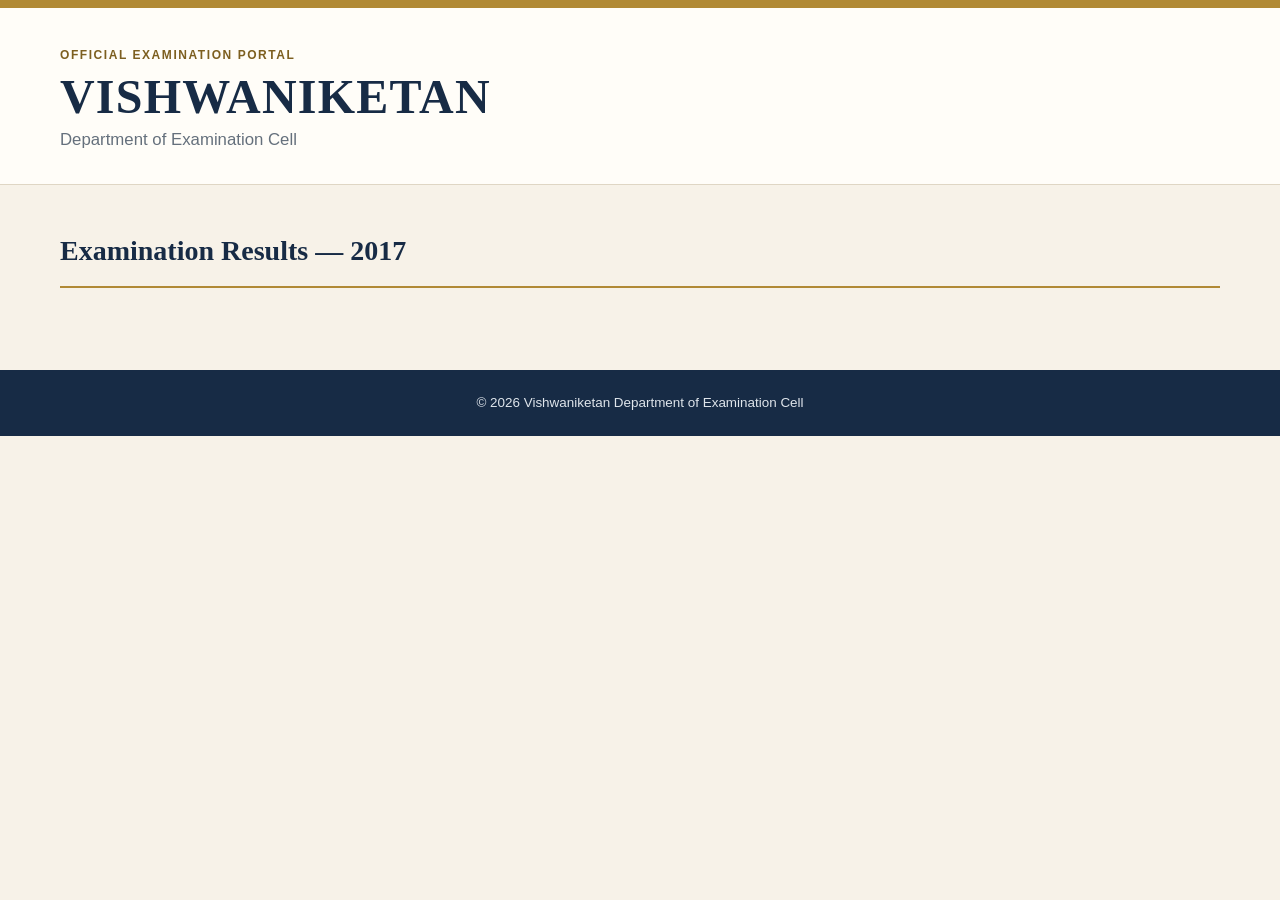
==== results/2017.html @ d94f9b36 "Add 2017 results archive page" ====
<!DOCTYPE html>
<html lang="en">
<head>
    <meta charset="UTF-8">
    <meta name="viewport" content="width=device-width, initial-scale=1.0">
    <title>2017 Examination Results | Vishwaniketan</title>
    <link rel="stylesheet" href="../style.css">
</head>
<body>
    <header class="site-header"><div class="container"><p class="college-label">Official Examination Portal</p><h1>VISHWANIKETAN</h1><p class="site-subtitle">Department of Examination Cell</p></div></header>
    <main class="container year-page"><section class="results-section"><div class="section-heading"><h2>Examination Results — 2017</h2></div><!-- 2017 REAL RESULTS WILL BE ADDED HERE --><ul class="result-list"></ul></section></main>
    <footer class="site-footer"><div class="container"><p>&copy; 2026 Vishwaniketan Department of Examination Cell</p></div></footer>
</body>
</html>
---- style.css ----
:root {
    --page: #f7f2e8;
    --surface: #fffdf8;
    --navy: #172b45;
    --muted: #65707c;
    --gold: #b18a35;
    --gold-dark: #7d5f20;
    --border: #dfd6c4;
}

* {
    box-sizing: border-box;
}

html {
    scroll-behavior: smooth;
}

body {
    margin: 0;
    overflow-wrap: anywhere;
    color: var(--navy);
    background: var(--page);
    font-family: Arial, Helvetica, sans-serif;
    line-height: 1.6;
}

a {
    color: inherit;
}

.container {
    width: min(1160px, calc(100% - 48px));
    margin-inline: auto;
}

.site-header {
    padding: 38px 0 30px;
    background: var(--surface);
    border-top: 8px solid var(--gold);
    border-bottom: 1px solid var(--border);
}

.college-label {
    margin: 0 0 4px;
    color: var(--gold-dark);
    font-size: 0.75rem;
    font-weight: 700;
    letter-spacing: 0.13em;
    text-transform: uppercase;
}

.site-header h1 {
    margin: 0;
    font-family: Georgia, "Times New Roman", serif;
    font-size: clamp(2rem, 5vw, 3rem);
    line-height: 1.15;
    letter-spacing: 0.025em;
}

.site-subtitle {
    margin: 3px 0 0;
    color: var(--muted);
    font-size: 1.05rem;
}

.page-layout {
    display: grid;
    grid-template-columns: minmax(0, 7fr) minmax(260px, 3fr);
    gap: 46px;
    align-items: start;
    padding-block: 44px 60px;
}

.section-heading {
    display: flex;
    flex-wrap: wrap;
    gap: 10px 18px;
    align-items: baseline;
    margin-bottom: 22px;
    padding-bottom: 12px;
    border-bottom: 2px solid var(--gold);
}

.section-heading h2,
.sidebar h2 {
    margin: 0;
    font-family: Georgia, "Times New Roman", serif;
}

.section-heading h2 {
    font-size: 1.75rem;
}

.result-count {
    color: var(--muted);
    font-size: 0.9rem;
    font-weight: 700;
}

.result-list {
    margin: 0;
    padding: 0;
    list-style: none;
}

.result-item {
    padding: 26px 28px 28px;
    background: var(--surface);
    border: 1px solid var(--border);
    border-left: 4px solid var(--gold);
}

.result-item + .result-item {
    margin-top: 18px;
}

.result-item h2 {
    margin: 0;
    color: var(--navy);
    font-family: Georgia, "Times New Roman", serif;
    font-size: clamp(1.2rem, 2.1vw, 1.5rem);
    font-weight: 500;
    line-height: 1.35;
}

.result-date {
    margin: 10px 0 14px;
    color: var(--muted);
    font-size: 0.84rem;
    font-weight: 700;
}

.result-link {
    color: var(--gold-dark);
    font-family: Georgia, "Times New Roman", serif;
    font-size: 1rem;
    font-weight: 700;
    text-underline-offset: 3px;
}

.result-link:hover,
.result-link:focus-visible,
.archive a:hover,
.archive a:focus-visible {
    color: #49360f;
    text-decoration: underline;
}

.sidebar {
    padding-left: 34px;
    border-left: 1px solid var(--border);
}

.sidebar-section {
    padding-bottom: 30px;
}

.sidebar-section + .sidebar-section {
    padding-top: 28px;
    border-top: 1px solid var(--border);
}

.sidebar h2 {
    margin-bottom: 16px;
    font-size: 1.2rem;
}

.search-form {
    display: flex;
    gap: 8px;
}

.search-form input {
    flex: 1 1 auto;
    min-width: 0;
    width: 100%;
    padding: 10px 11px;
    color: var(--navy);
    background: #fff;
    border: 1px solid #cfc6b6;
    border-radius: 2px;
    font: inherit;
}

.search-form button {
    flex: 0 0 auto;
    padding: 10px 14px;
    color: #fff;
    background: var(--navy);
    border: 1px solid var(--navy);
    border-radius: 2px;
    cursor: pointer;
    font-weight: 700;
    white-space: nowrap;
}

.search-form button:hover,
.search-form button:focus-visible {
    background: #263f5f;
}

.search-note {
    margin: 7px 0 0;
    color: var(--muted);
    font-size: 0.75rem;
}

.archive-links a {
    display: block;
    padding: 14px 0;
    color: var(--gold-dark);
    font-family: Georgia, "Times New Roman", serif;
    font-size: 1.08rem;
    font-weight: 700;
    text-decoration: none;
}

.archive-links a + a {
    border-top: 1px solid var(--border);
}

.archive-links a:hover,
.archive-links a:focus-visible {
    color: #49360f;
    text-decoration: underline;
}

.year-page {
    padding-block: 44px 60px;
}

.site-footer {
    padding: 22px 0;
    color: #dfe5eb;
    background: var(--navy);
    font-size: 0.84rem;
    text-align: center;
}

.site-footer p {
    margin: 0;
}

.visually-hidden {
    position: absolute;
    width: 1px;
    height: 1px;
    padding: 0;
    margin: -1px;
    overflow: hidden;
    clip: rect(0, 0, 0, 0);
    white-space: nowrap;
    border: 0;
}

@media (max-width: 900px) {
    .page-layout {
        grid-template-columns: minmax(0, 13fr) minmax(240px, 7fr);
        gap: 30px;
    }

    .sidebar {
        padding-left: 25px;
    }

    .archive li ul {
        grid-template-columns: 1fr;
    }
}

@media (max-width: 680px) {
    .container {
        width: min(100% - 30px, 1160px);
    }

    .site-header {
        padding: 28px 0 23px;
    }

    .page-layout {
        grid-template-columns: 1fr;
        gap: 38px;
        padding-block: 32px 45px;
    }

    .result-item {
        padding: 22px 20px 24px;
    }

    .sidebar {
        padding: 30px 0 0;
        border-top: 2px solid var(--gold);
        border-left: 0;
    }

    .search-form {
        flex-direction: column;
    }

    .search-form input,
    .search-form button {
        width: 100%;
    }

}
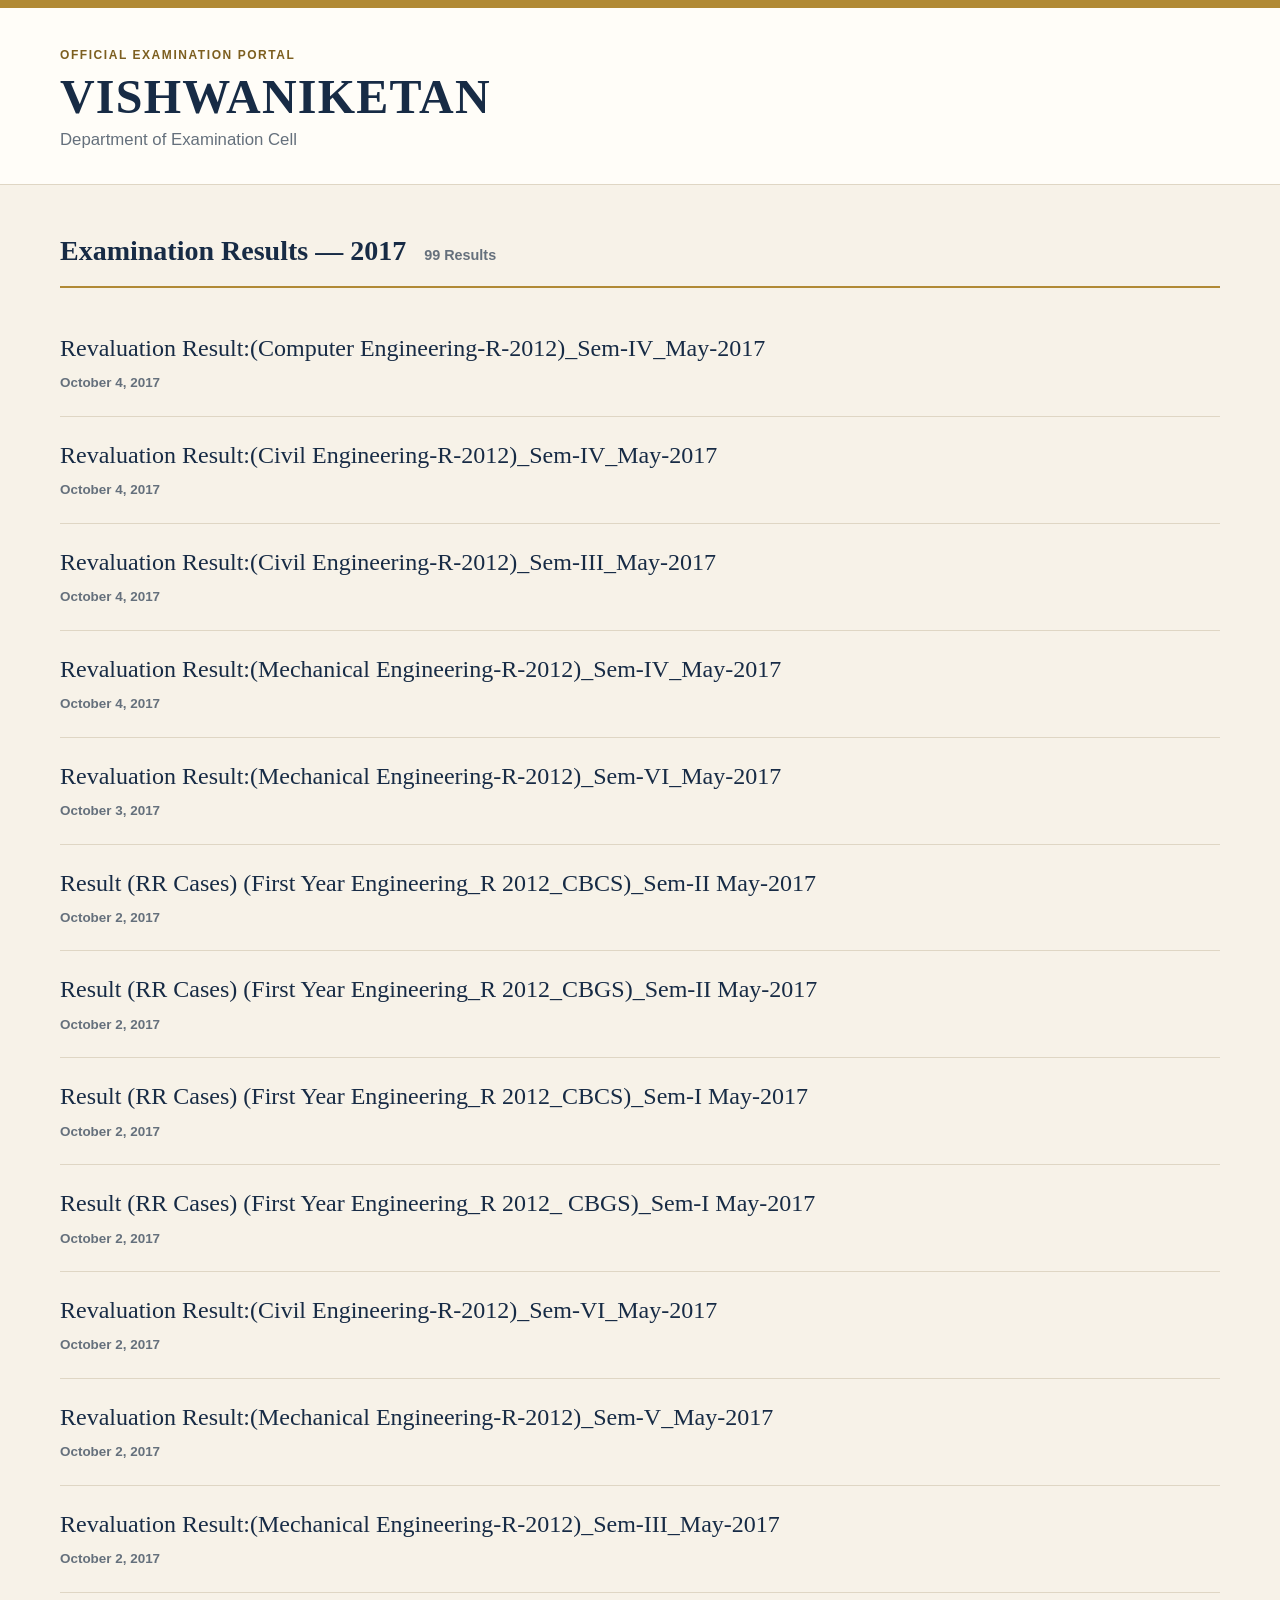
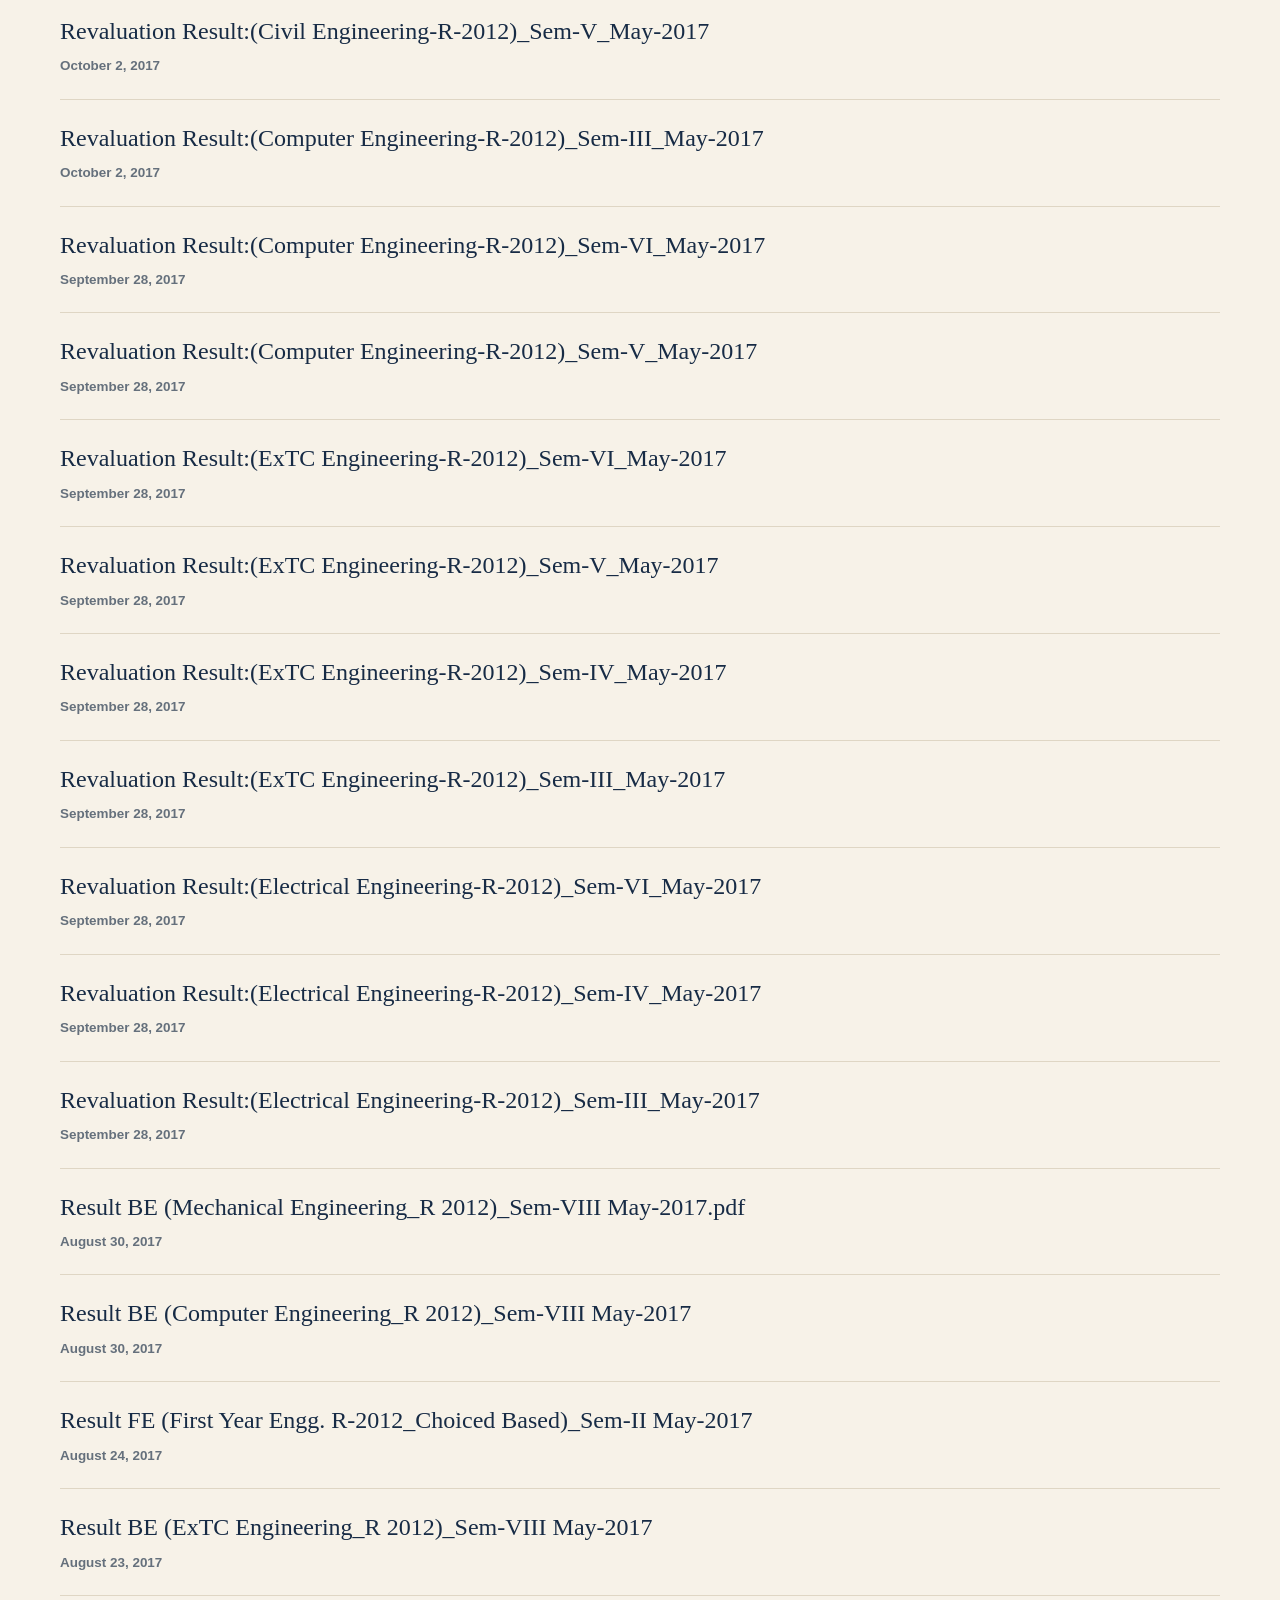
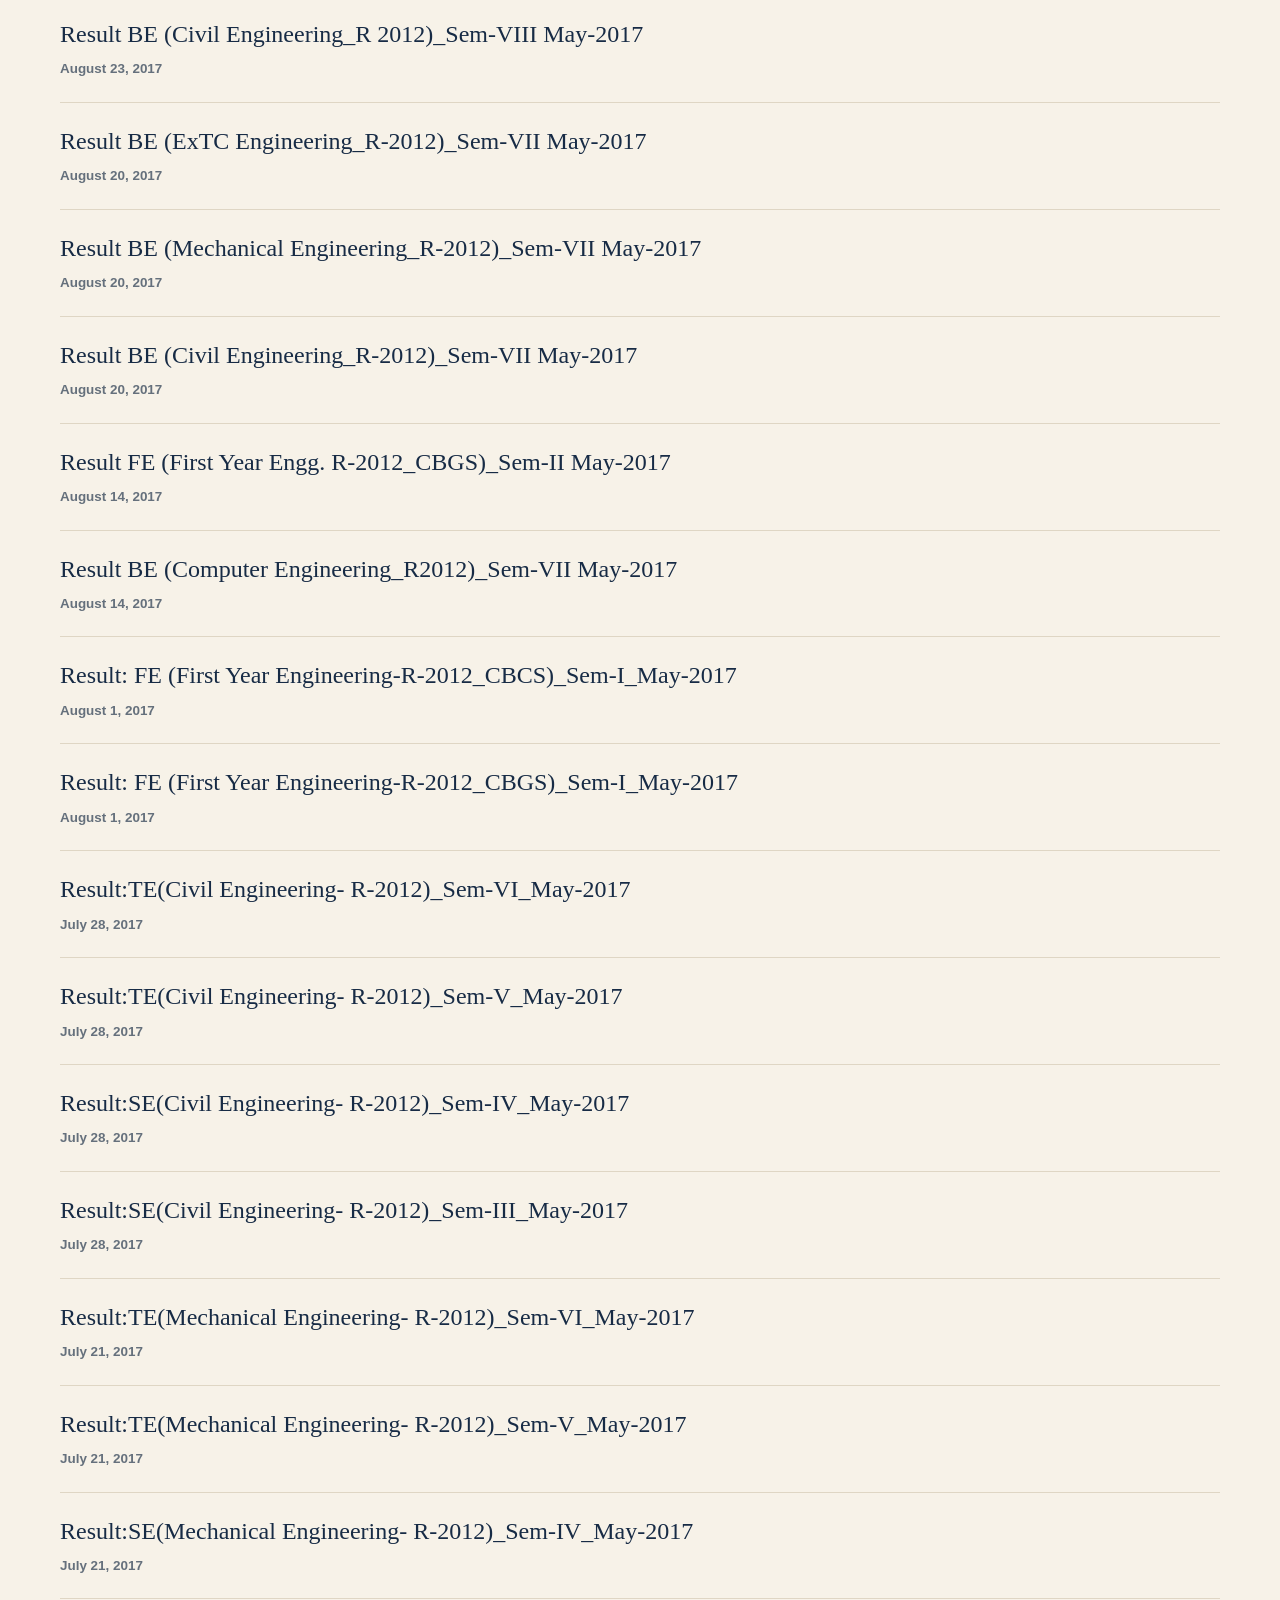
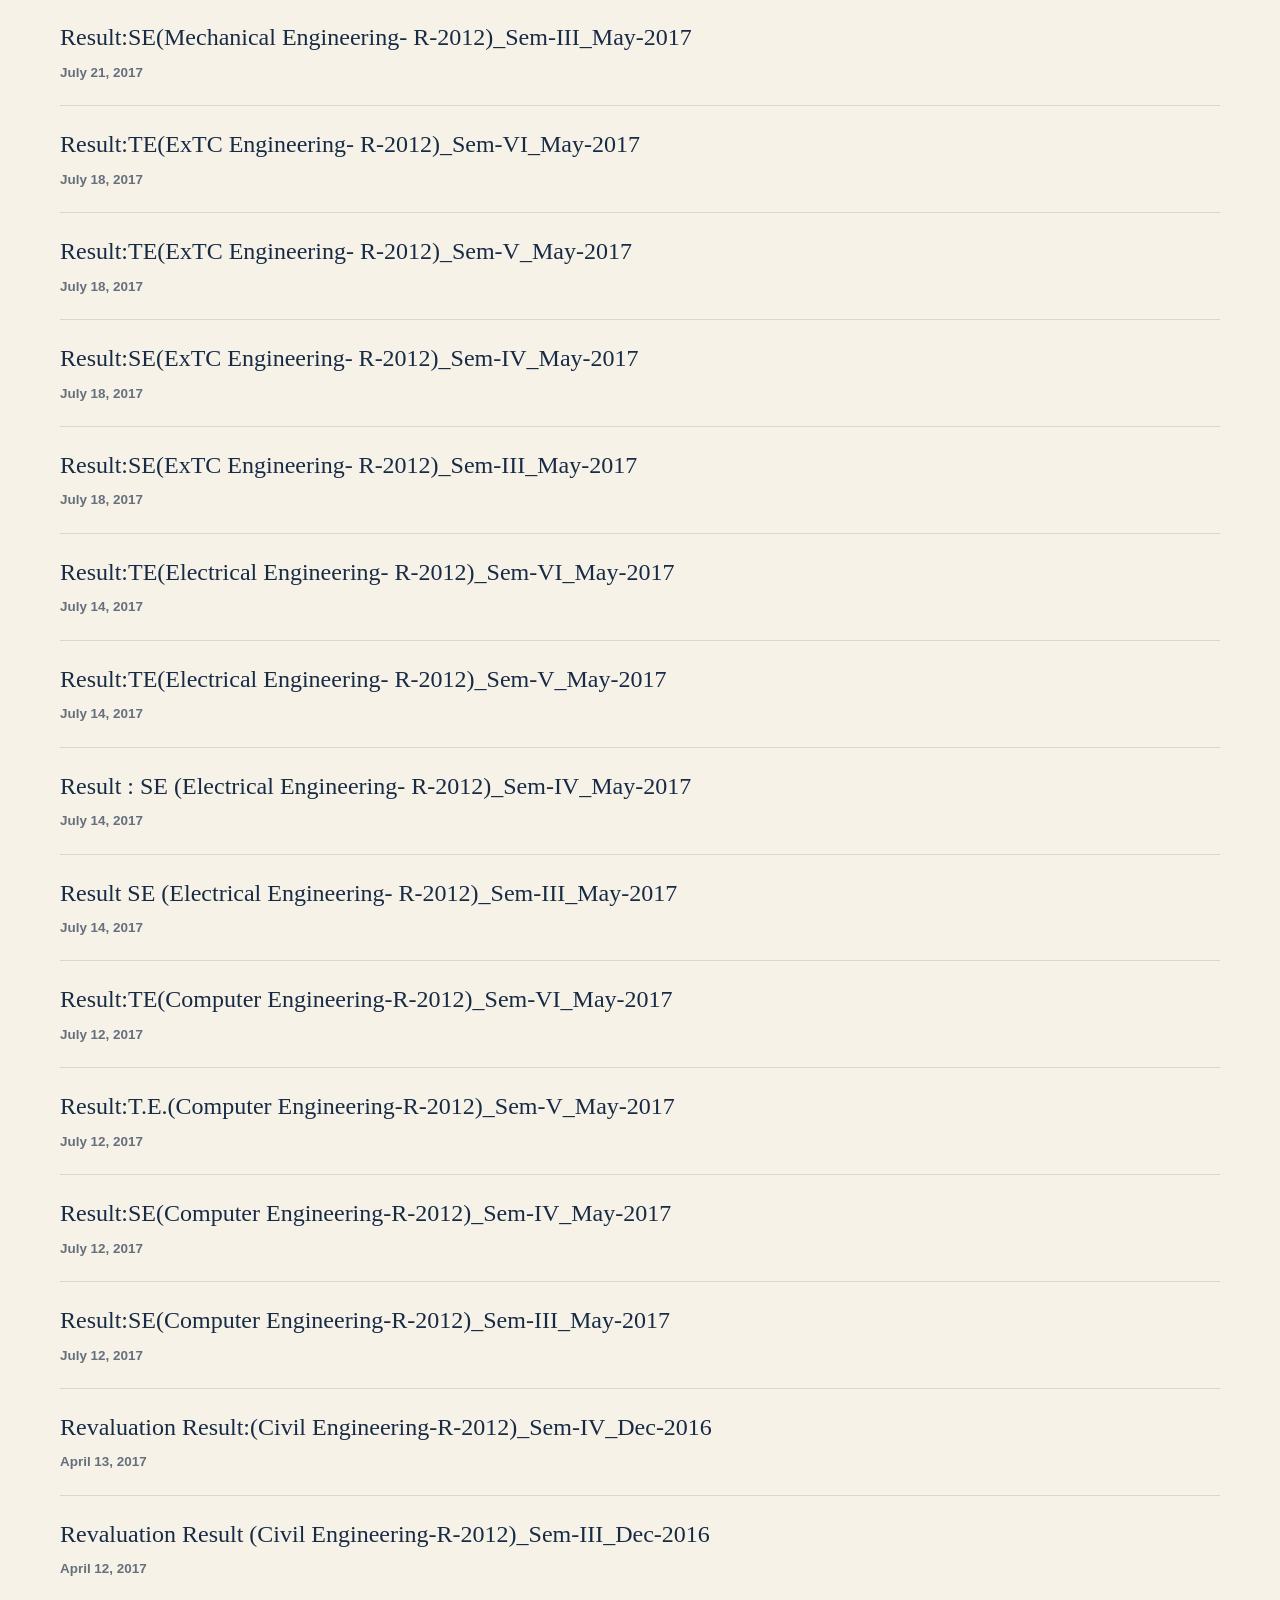
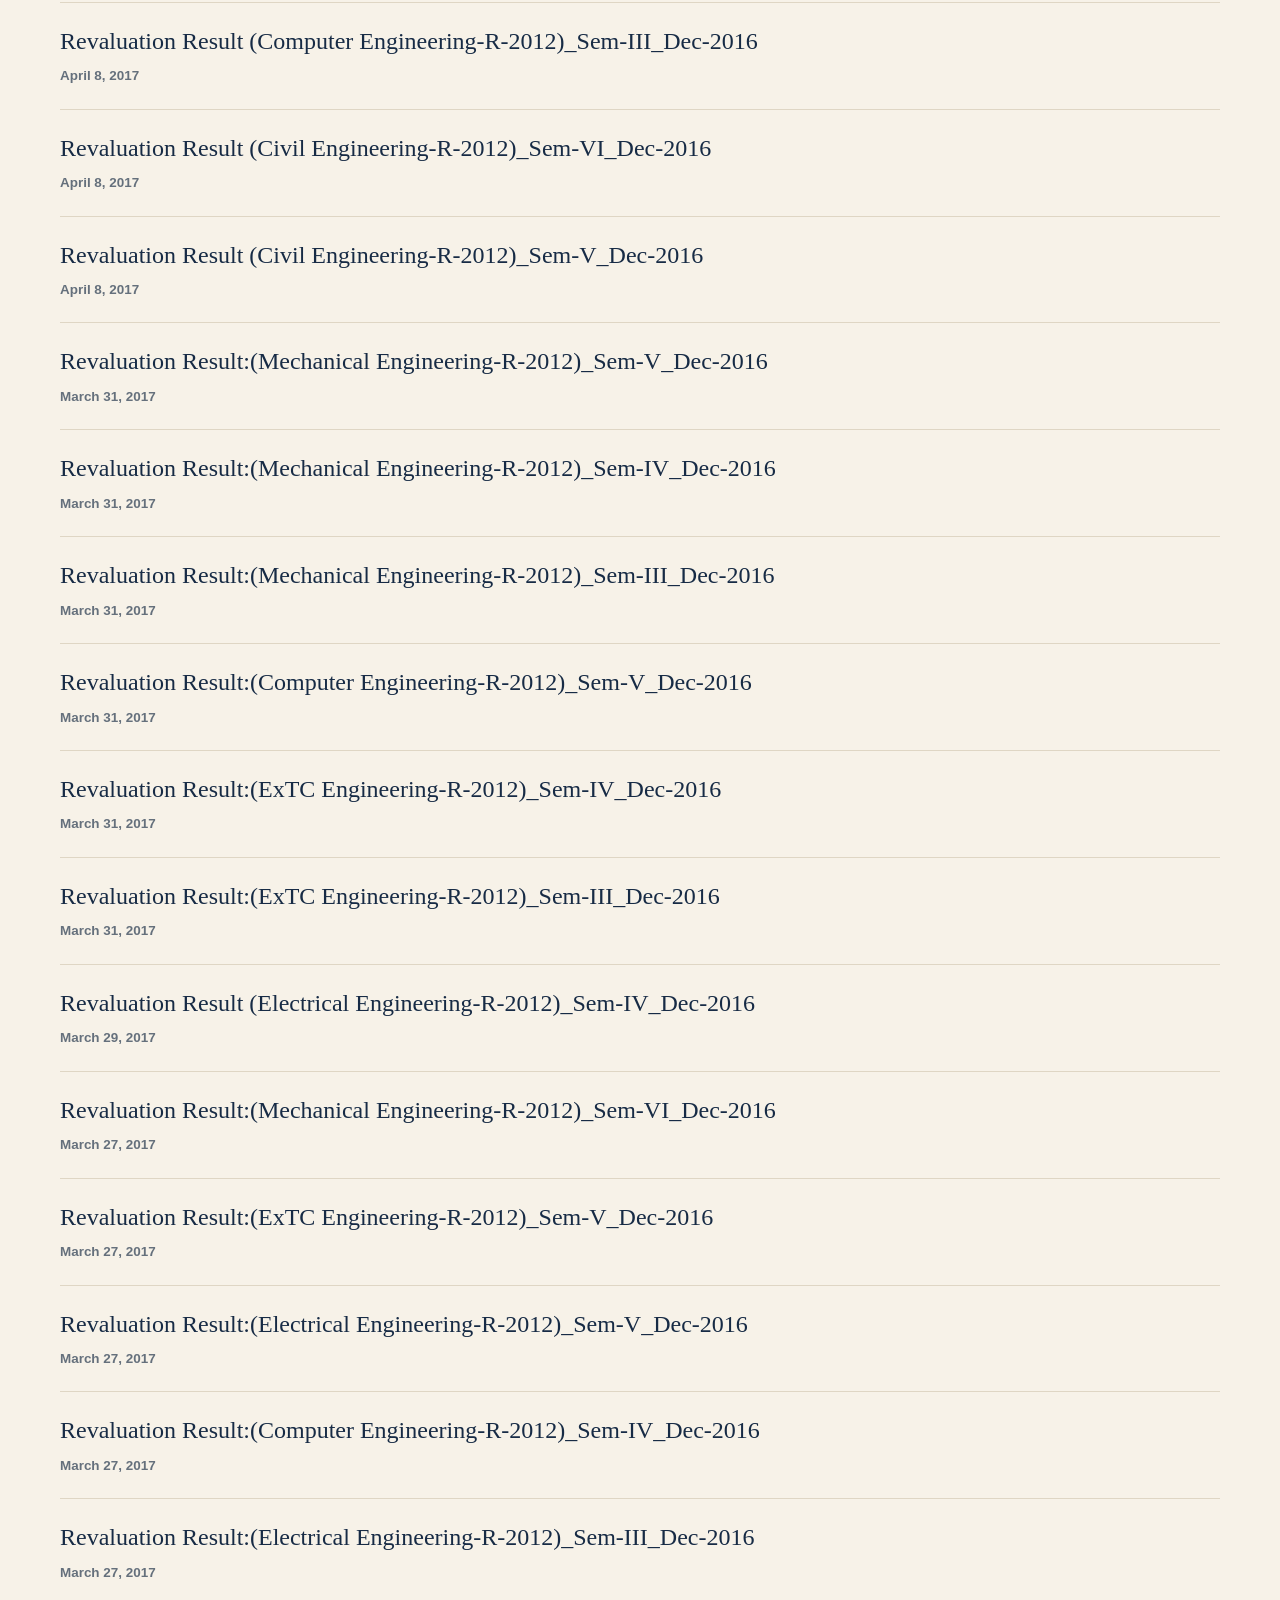
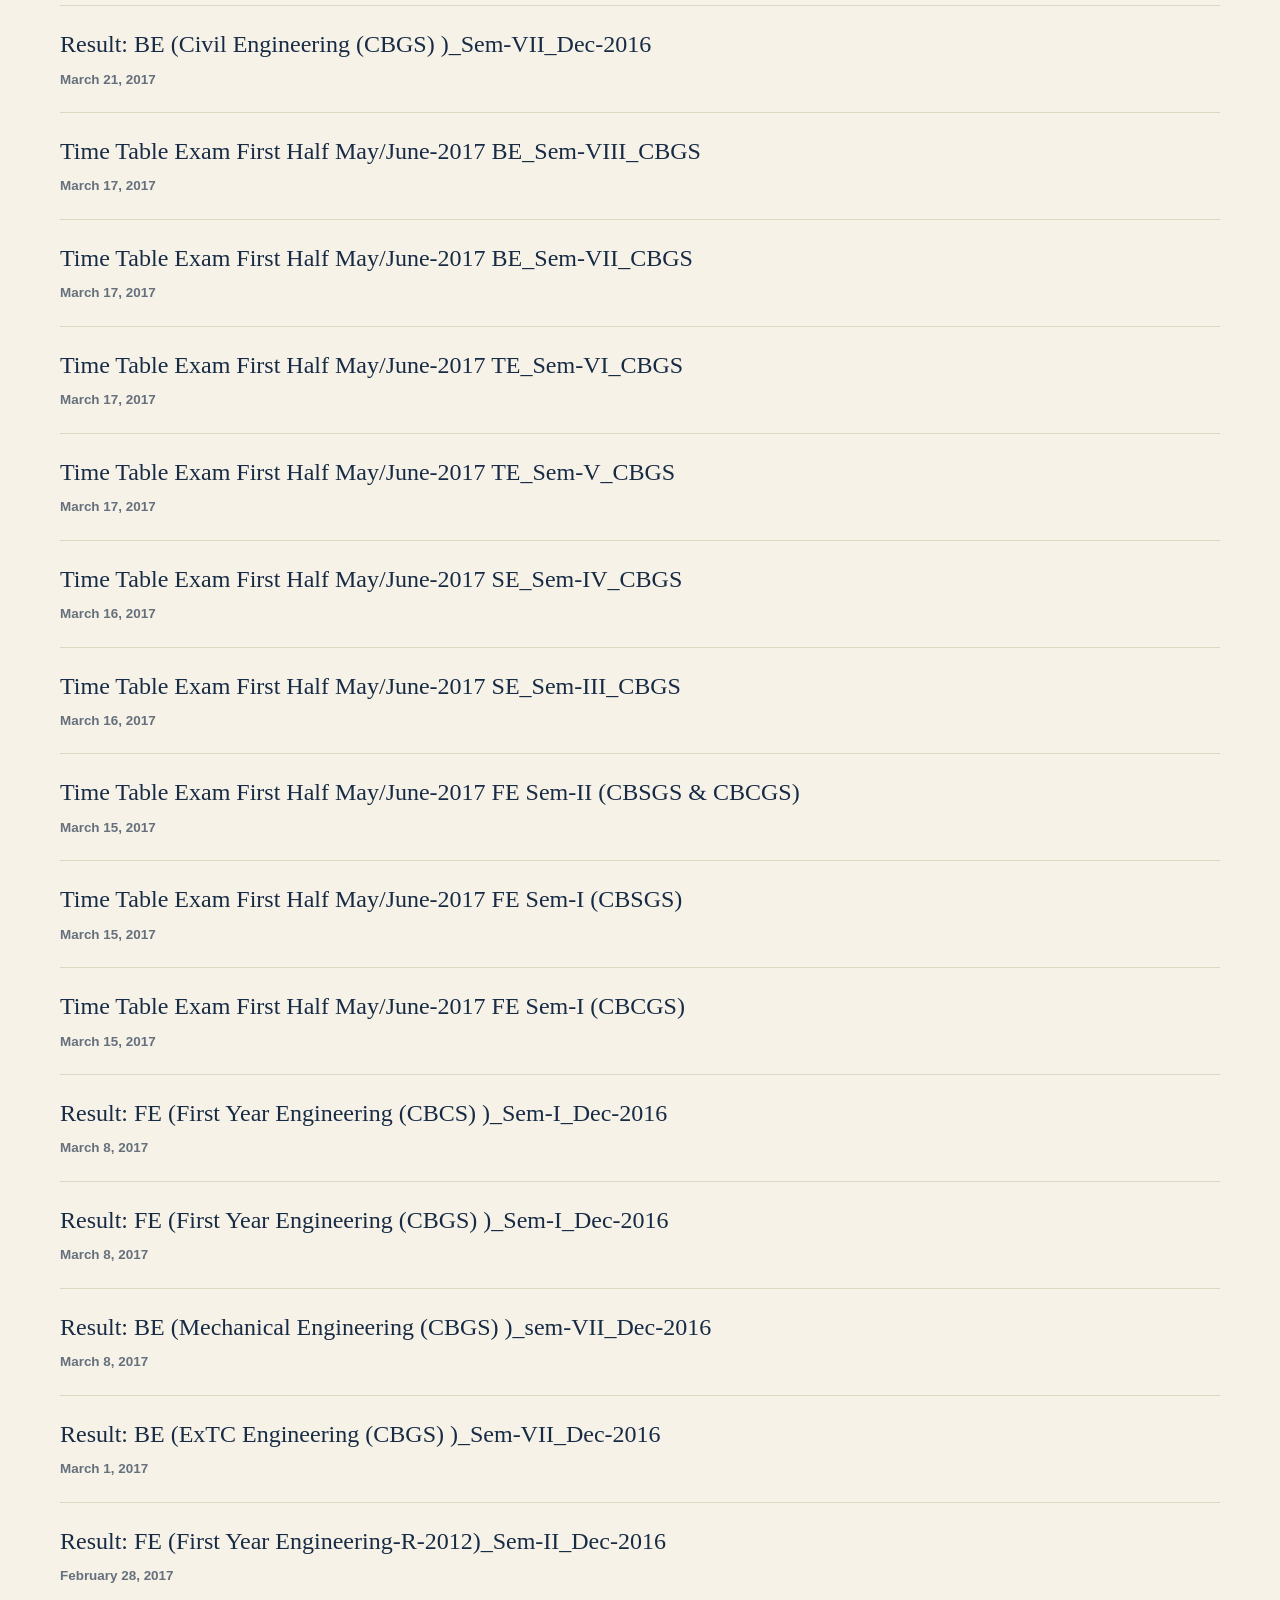
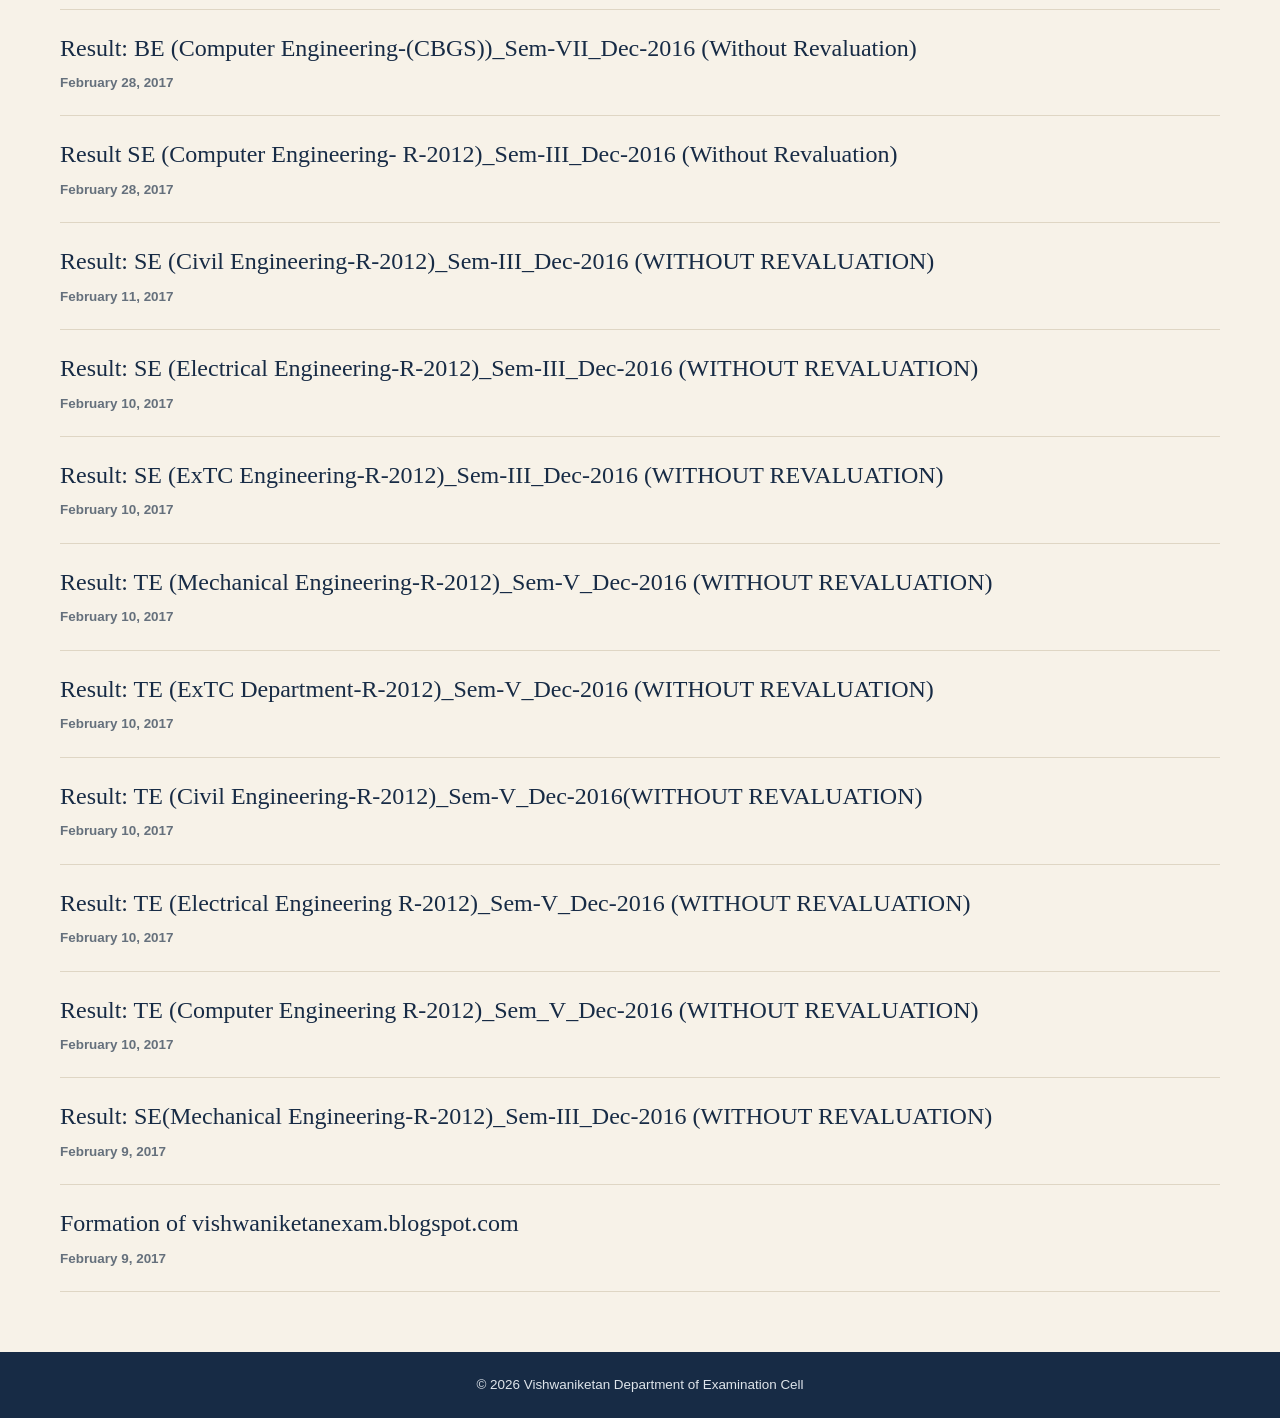
==== commit 347d61dc: "Populate 2017 examination results" ====
--- a/results/2017.html
+++ b/results/2017.html
@@ -8,7 +8,102 @@
 </head>
 <body>
     <header class="site-header"><div class="container"><p class="college-label">Official Examination Portal</p><h1>VISHWANIKETAN</h1><p class="site-subtitle">Department of Examination Cell</p></div></header>
-    <main class="container year-page"><section class="results-section"><div class="section-heading"><h2>Examination Results — 2017</h2></div><!-- 2017 REAL RESULTS WILL BE ADDED HERE --><ul class="result-list"></ul></section></main>
+    <main class="container year-page">
+        <section class="results-section">
+            <div class="section-heading">
+                <h2>Examination Results — 2017</h2>
+                <span class="result-count" id="result-count">99 Results</span>
+            </div>
+            <ul class="year-result-list" id="results-2017"></ul>
+        </section>
+    </main>
     <footer class="site-footer"><div class="container"><p>&copy; 2026 Vishwaniketan Department of Examination Cell</p></div></footer>
+    <script>
+        function parseCsv(text) {
+            var rows = [];
+            var row = [];
+            var field = '';
+            var quoted = false;
+
+            for (var index = 0; index < text.length; index += 1) {
+                var character = text[index];
+                var nextCharacter = text[index + 1];
+
+                if (character === '"' && quoted && nextCharacter === '"') {
+                    field += '"';
+                    index += 1;
+                } else if (character === '"') {
+                    quoted = !quoted;
+                } else if (character === ',' && !quoted) {
+                    row.push(field);
+                    field = '';
+                } else if ((character === '\n' || character === '\r') && !quoted) {
+                    if (character === '\r' && nextCharacter === '\n') index += 1;
+                    row.push(field);
+                    if (row.some(function (value) { return value !== ''; })) rows.push(row);
+                    row = [];
+                    field = '';
+                } else {
+                    field += character;
+                }
+            }
+
+            if (field || row.length) {
+                row.push(field);
+                rows.push(row);
+            }
+
+            return rows;
+        }
+
+        function displayDate(value) {
+            var parts = value.slice(0, 10).split('-').map(Number);
+            return new Intl.DateTimeFormat('en-US', {
+                year: 'numeric',
+                month: 'long',
+                day: 'numeric',
+                timeZone: 'UTC'
+            }).format(new Date(Date.UTC(parts[0], parts[1] - 1, parts[2])));
+        }
+
+        fetch('../data/results-2017.csv')
+            .then(function (response) {
+                if (!response.ok) throw new Error('Unable to load results');
+                return response.text();
+            })
+            .then(function (csvText) {
+                var rows = parseCsv(csvText).slice(1);
+                var resultList = document.getElementById('results-2017');
+                document.getElementById('result-count').textContent = rows.length + ' Results';
+
+                rows.forEach(function (record) {
+                    var title = record[0];
+                    var date = record[1];
+                    var url = record[2];
+                    var item = document.createElement('li');
+                    var titleElement = url ? document.createElement('a') : document.createElement('span');
+                    var dateElement = document.createElement('time');
+
+                    item.className = 'year-result-item';
+                    titleElement.className = 'year-result-title';
+                    titleElement.textContent = title;
+
+                    if (url) {
+                        titleElement.href = url;
+                        titleElement.target = '_blank';
+                        titleElement.rel = 'noopener noreferrer';
+                    }
+
+                    dateElement.className = 'year-result-date';
+                    dateElement.dateTime = date;
+                    dateElement.textContent = displayDate(date);
+                    item.append(titleElement, dateElement);
+                    resultList.appendChild(item);
+                });
+            })
+            .catch(function () {
+                document.getElementById('result-count').textContent = 'Results unavailable';
+            });
+    </script>
 </body>
 </html>
--- a/style.css
+++ b/style.css
@@ -230,6 +230,41 @@
     padding-block: 44px 60px;
 }
 
+.year-result-list {
+    margin: 0;
+    padding: 0;
+    list-style: none;
+}
+
+.year-result-item {
+    padding: 22px 0;
+    border-bottom: 1px solid var(--border);
+}
+
+.year-result-title {
+    display: block;
+    color: var(--navy);
+    font-family: Georgia, "Times New Roman", serif;
+    font-size: clamp(1.2rem, 2.1vw, 1.5rem);
+    line-height: 1.35;
+    text-decoration: none;
+}
+
+a.year-result-title:hover,
+a.year-result-title:focus-visible {
+    color: var(--gold-dark);
+    text-decoration: underline;
+    text-underline-offset: 3px;
+}
+
+.year-result-date {
+    display: block;
+    margin-top: 8px;
+    color: var(--muted);
+    font-size: 0.84rem;
+    font-weight: 700;
+}
+
 .site-footer {
     padding: 22px 0;
     color: #dfe5eb;
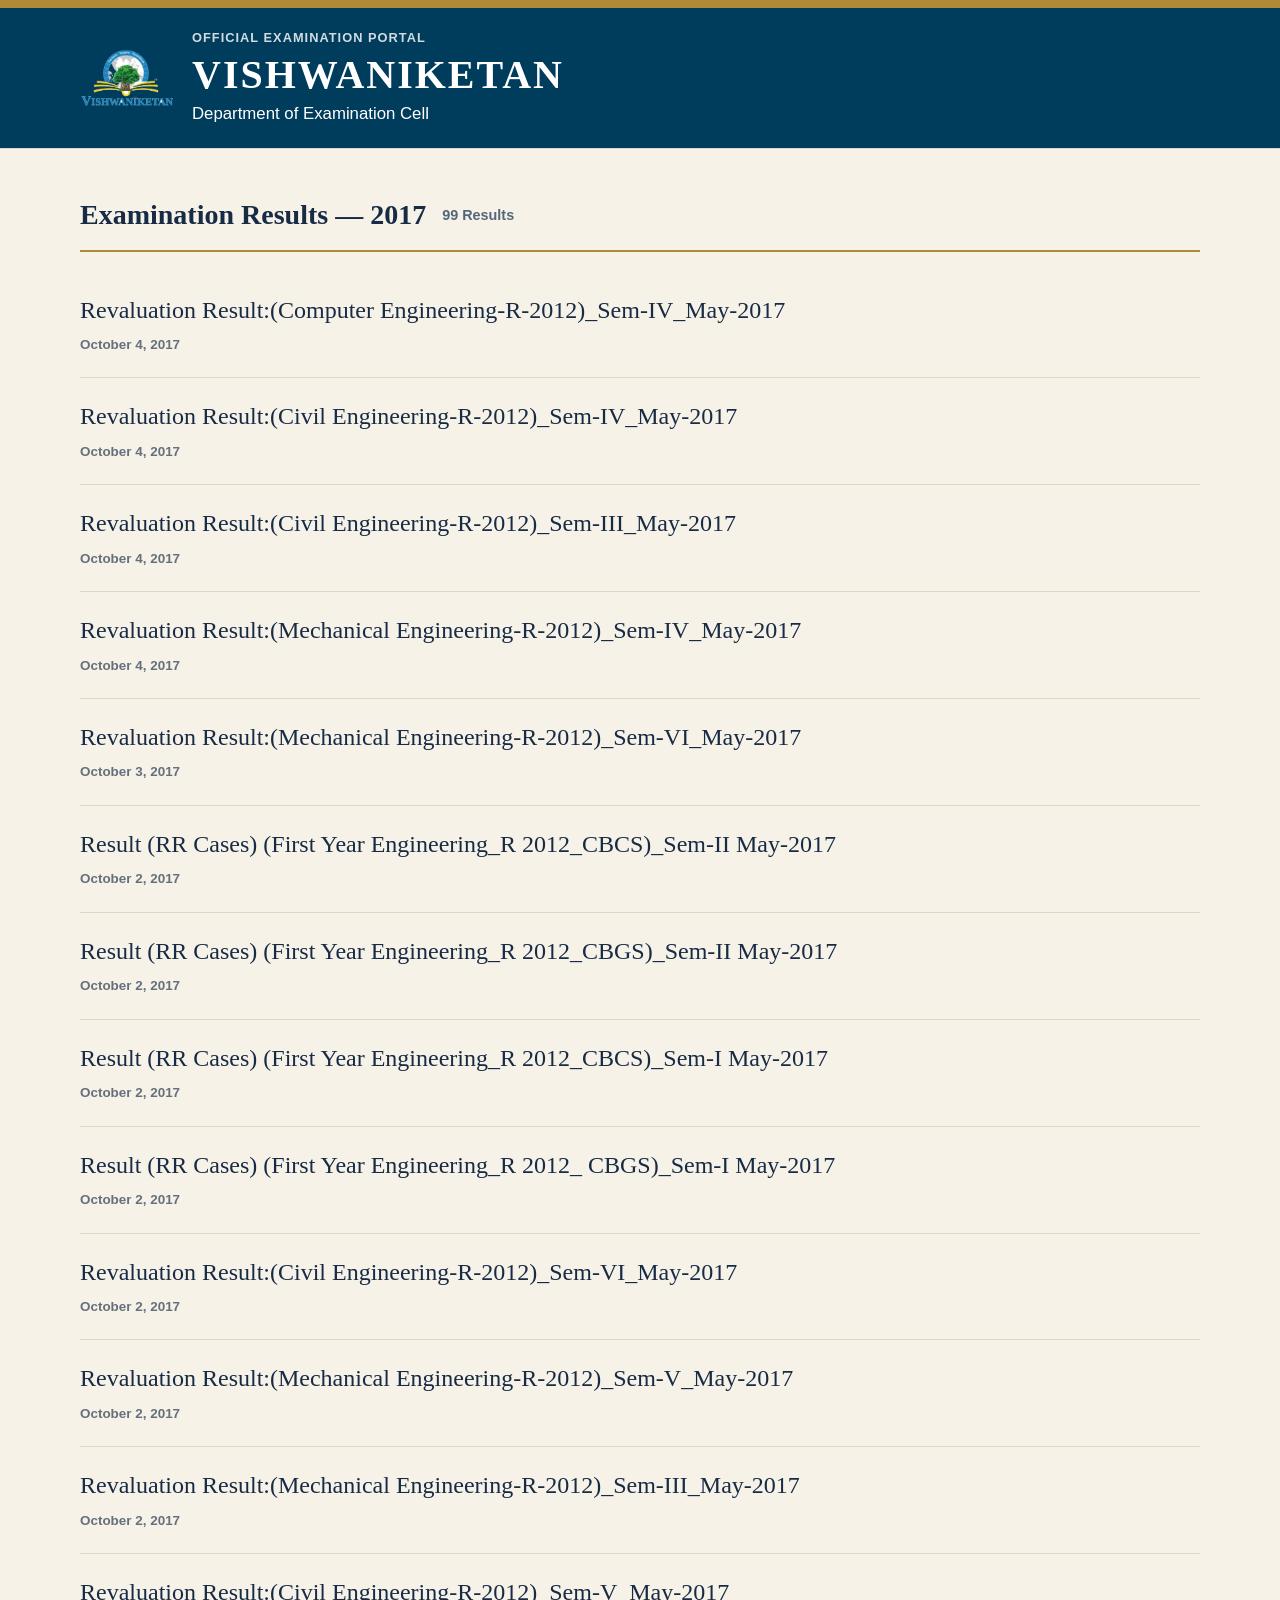
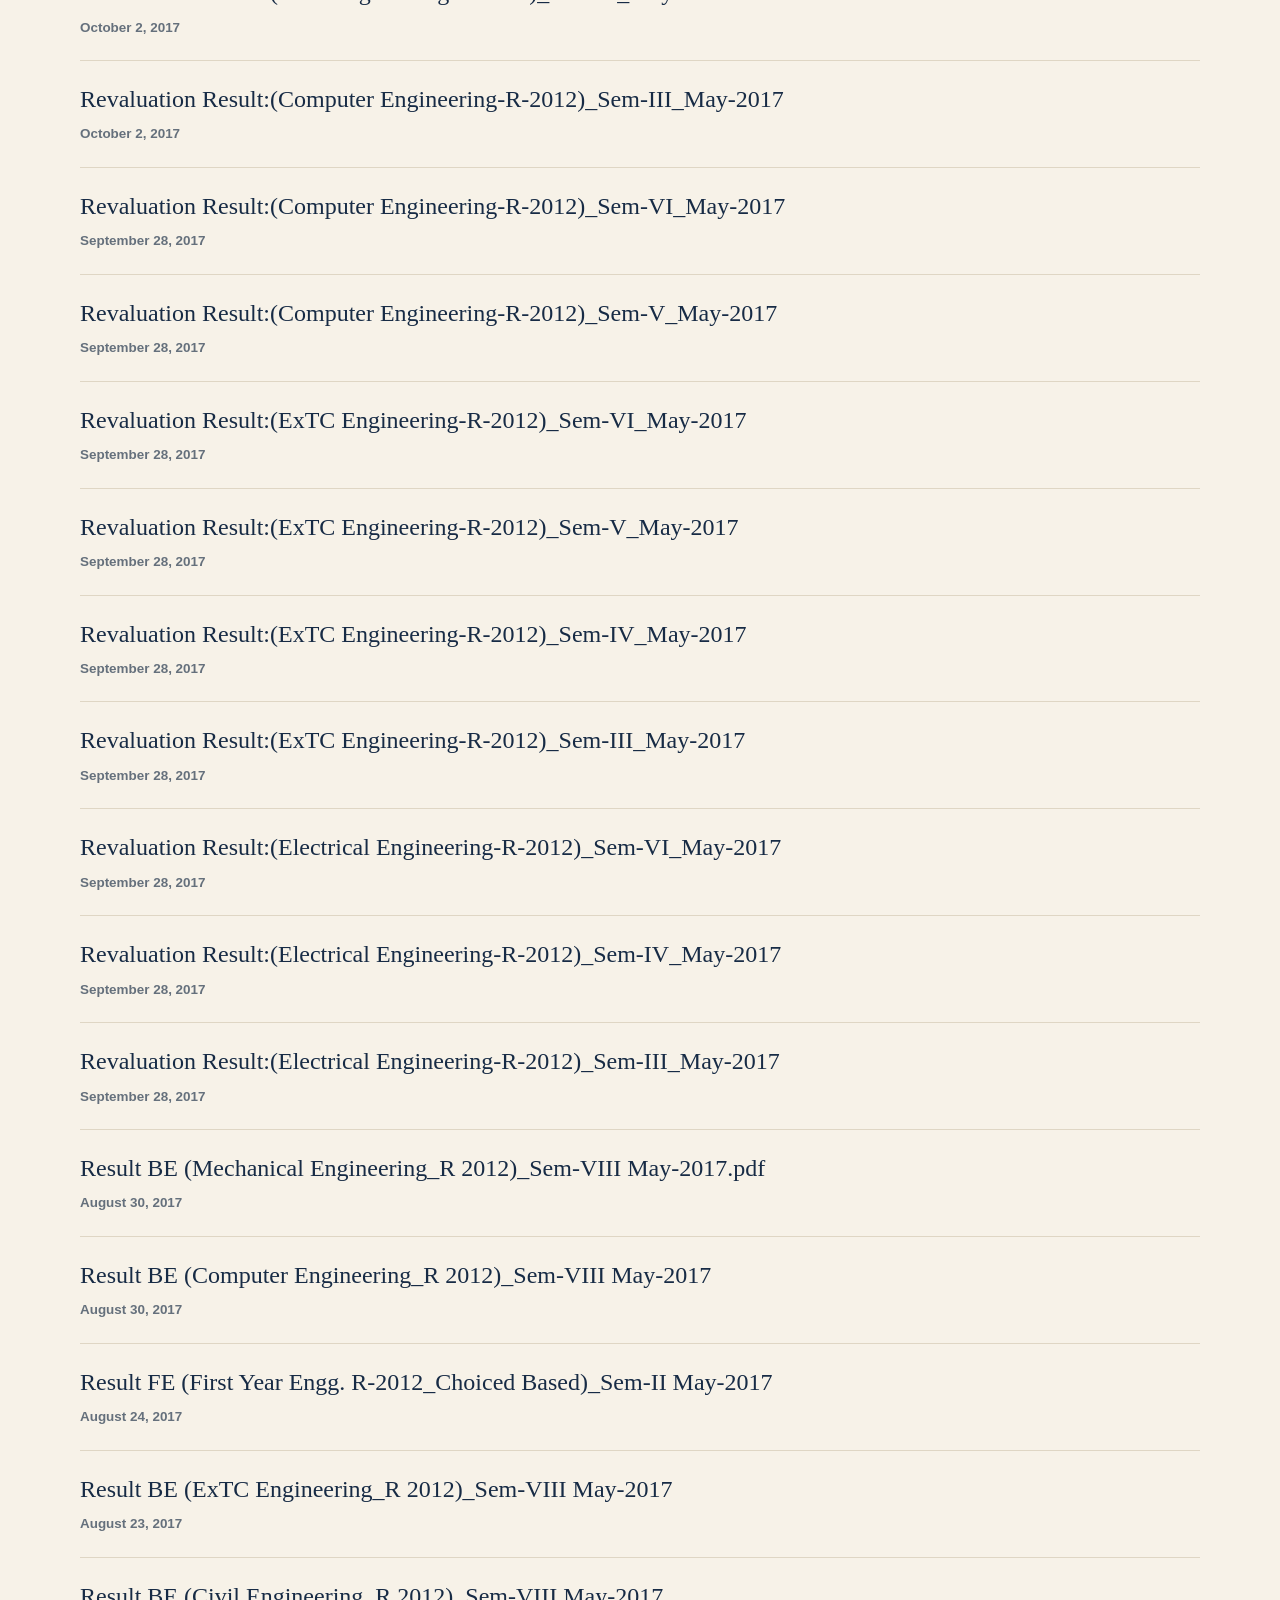
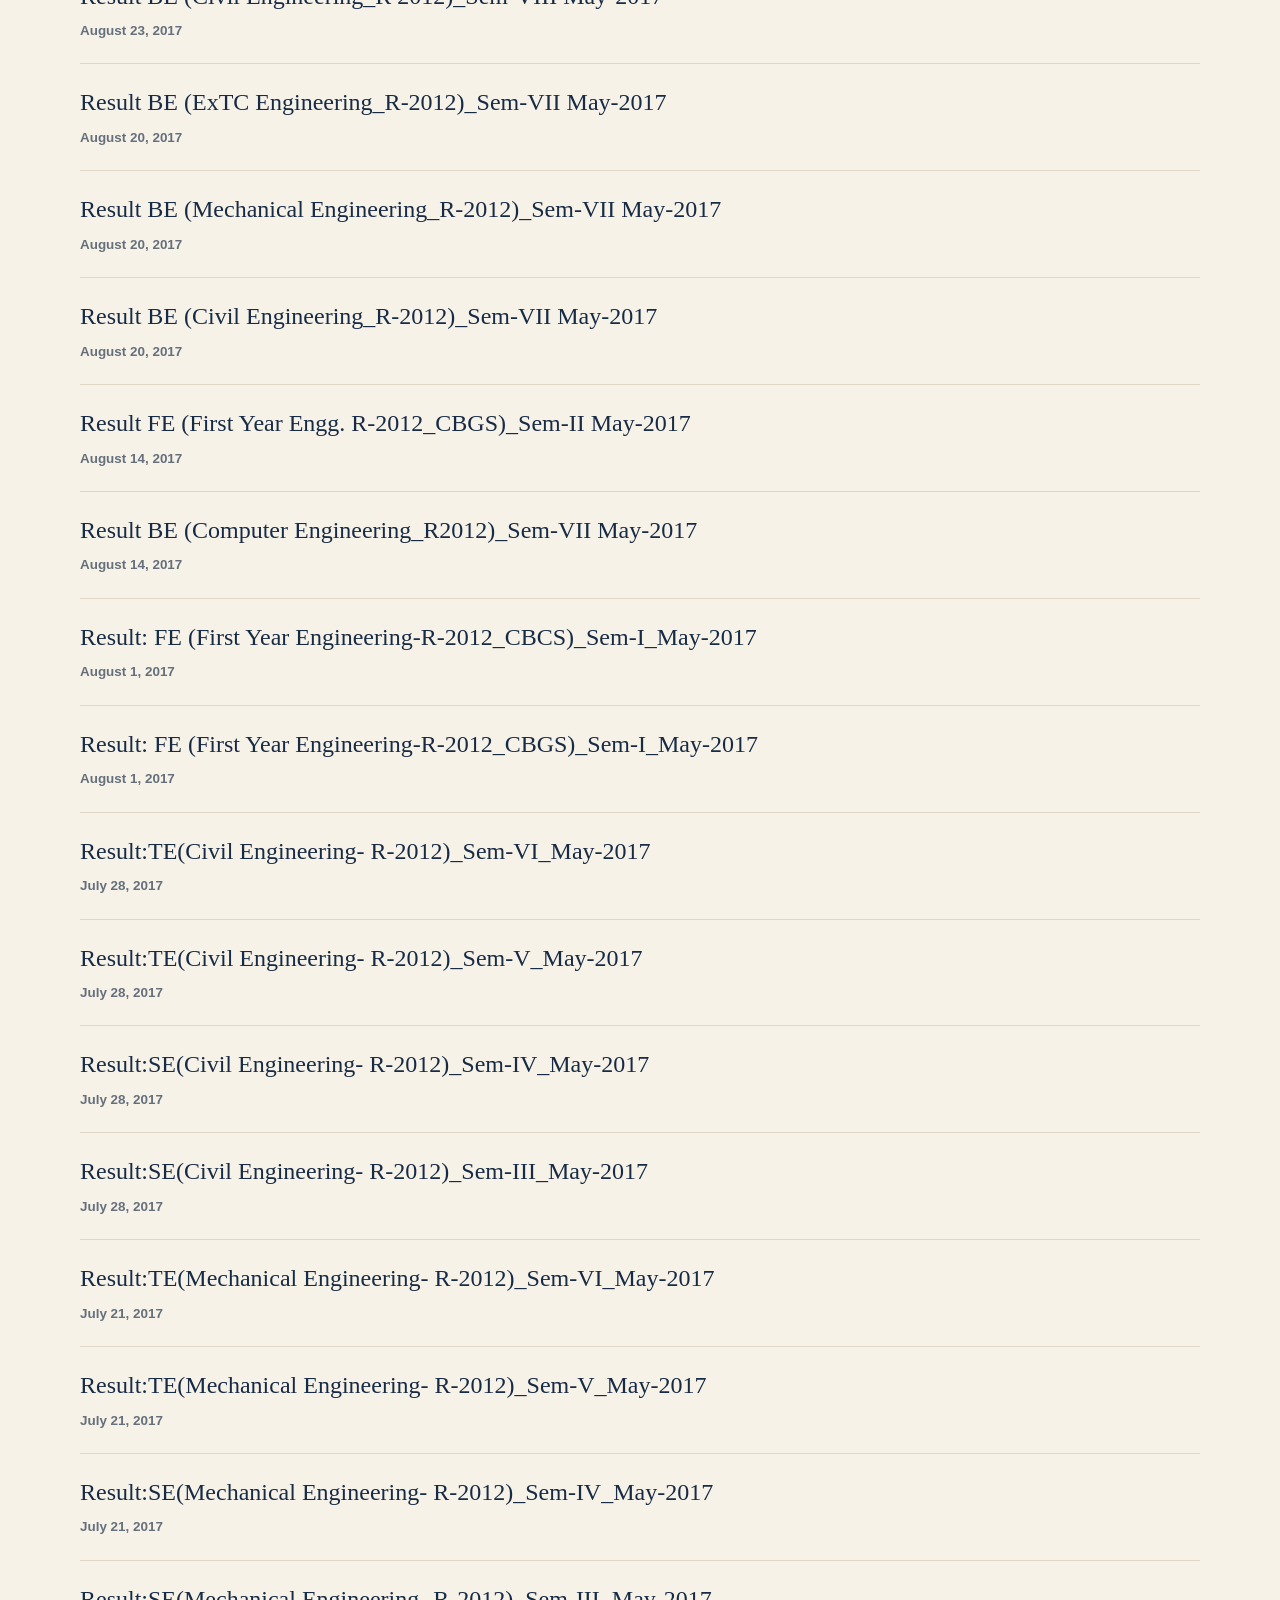
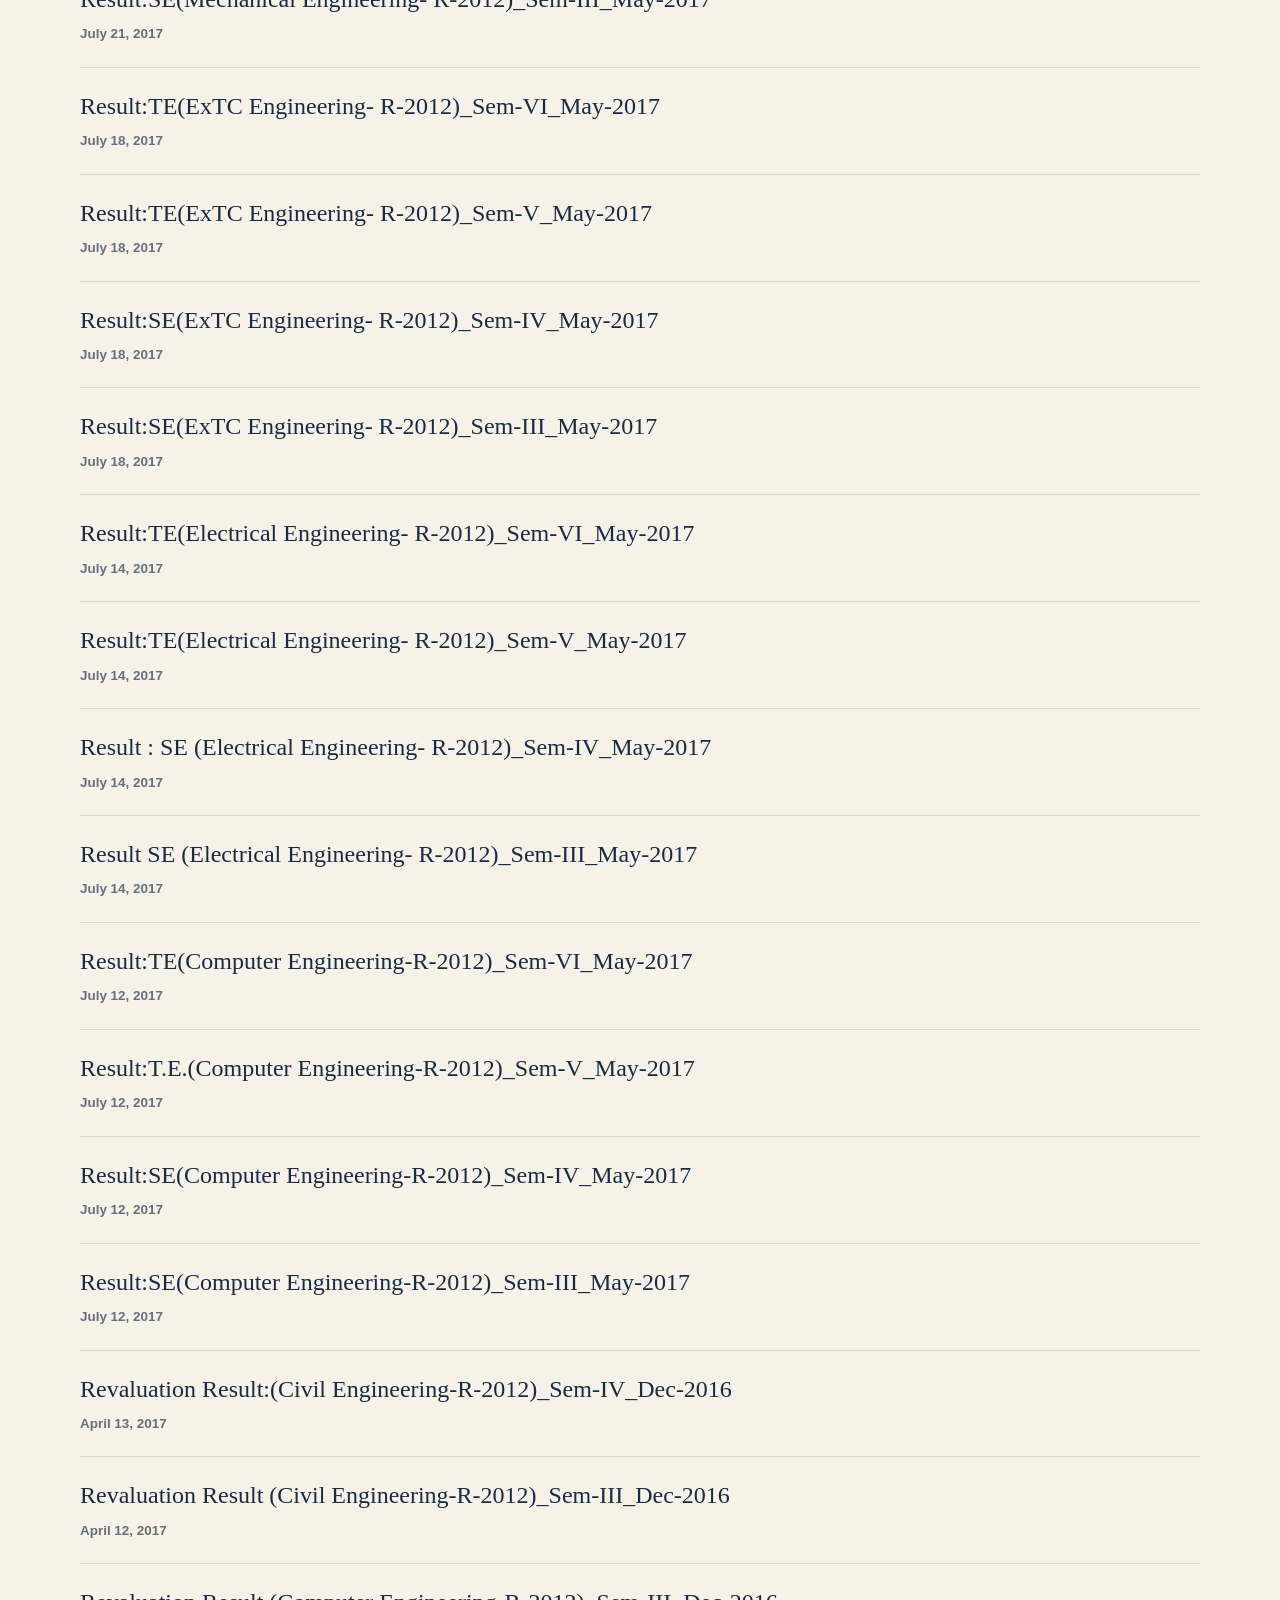
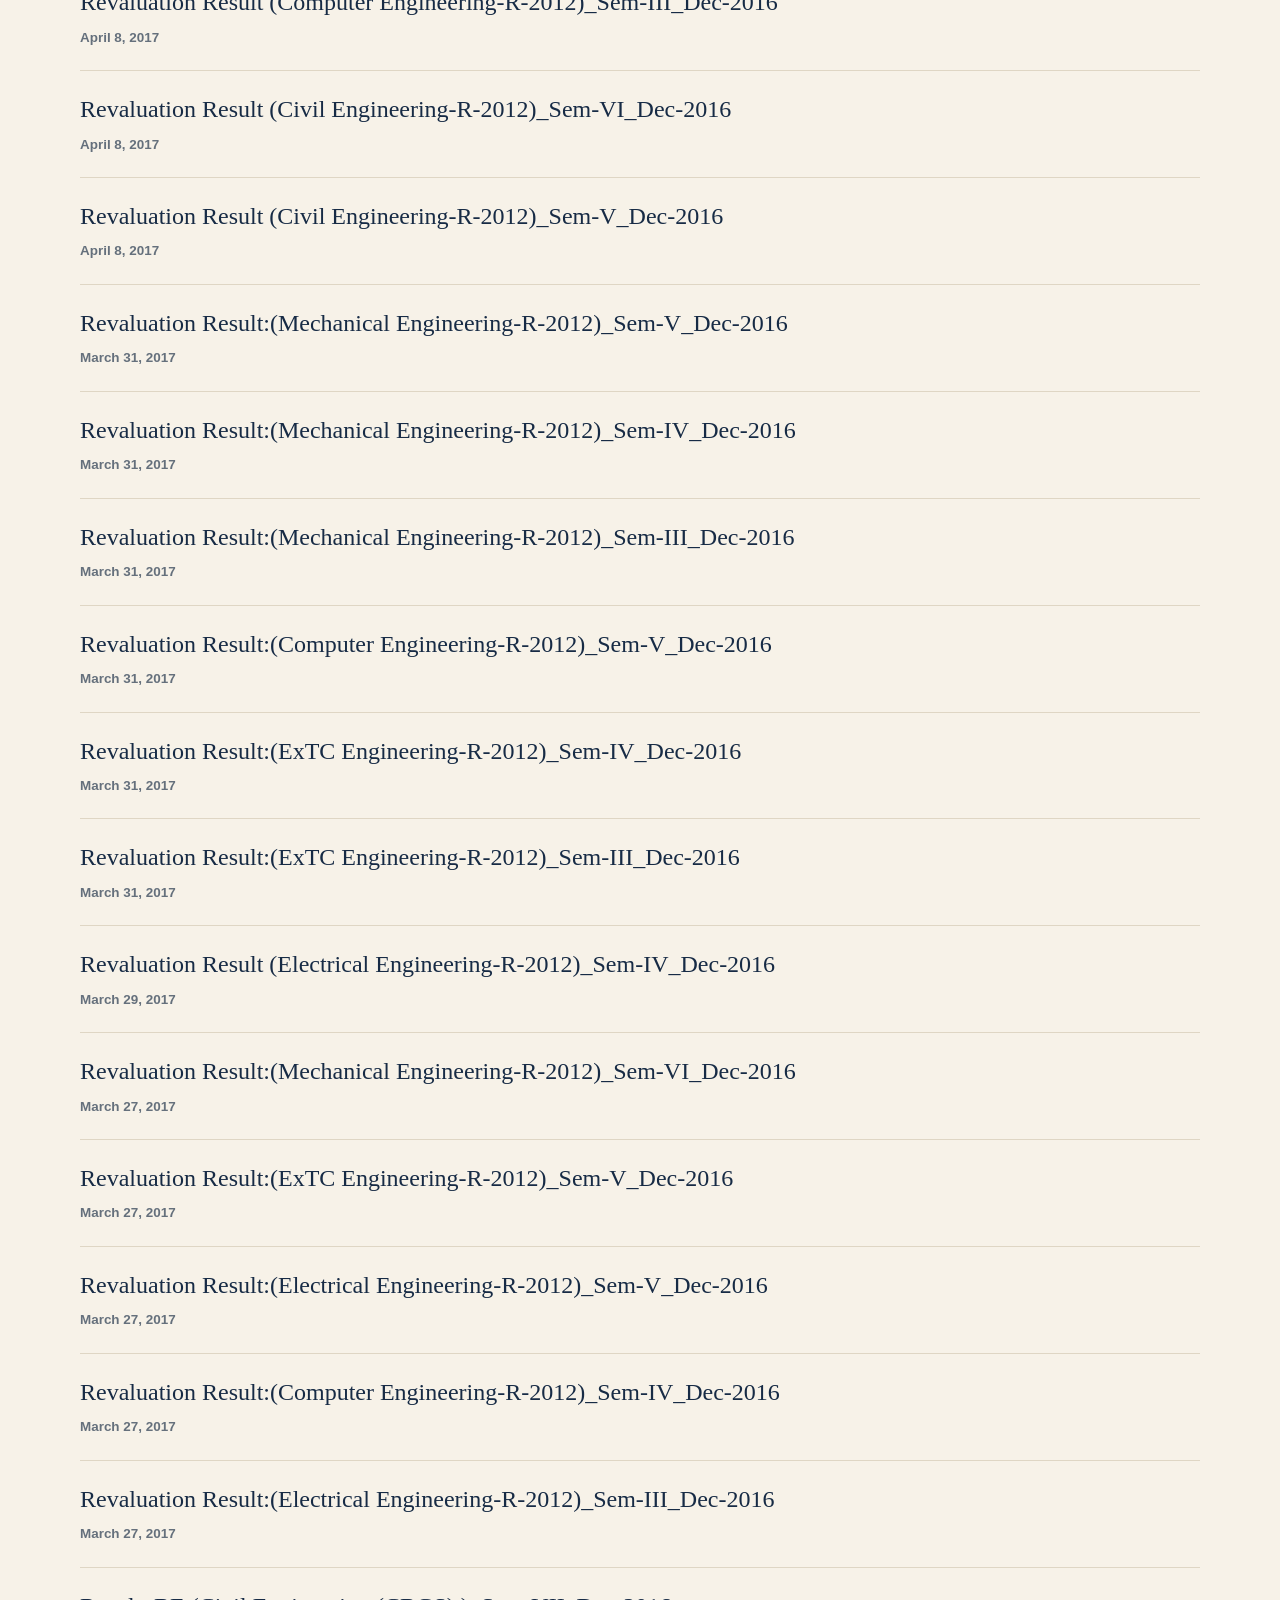
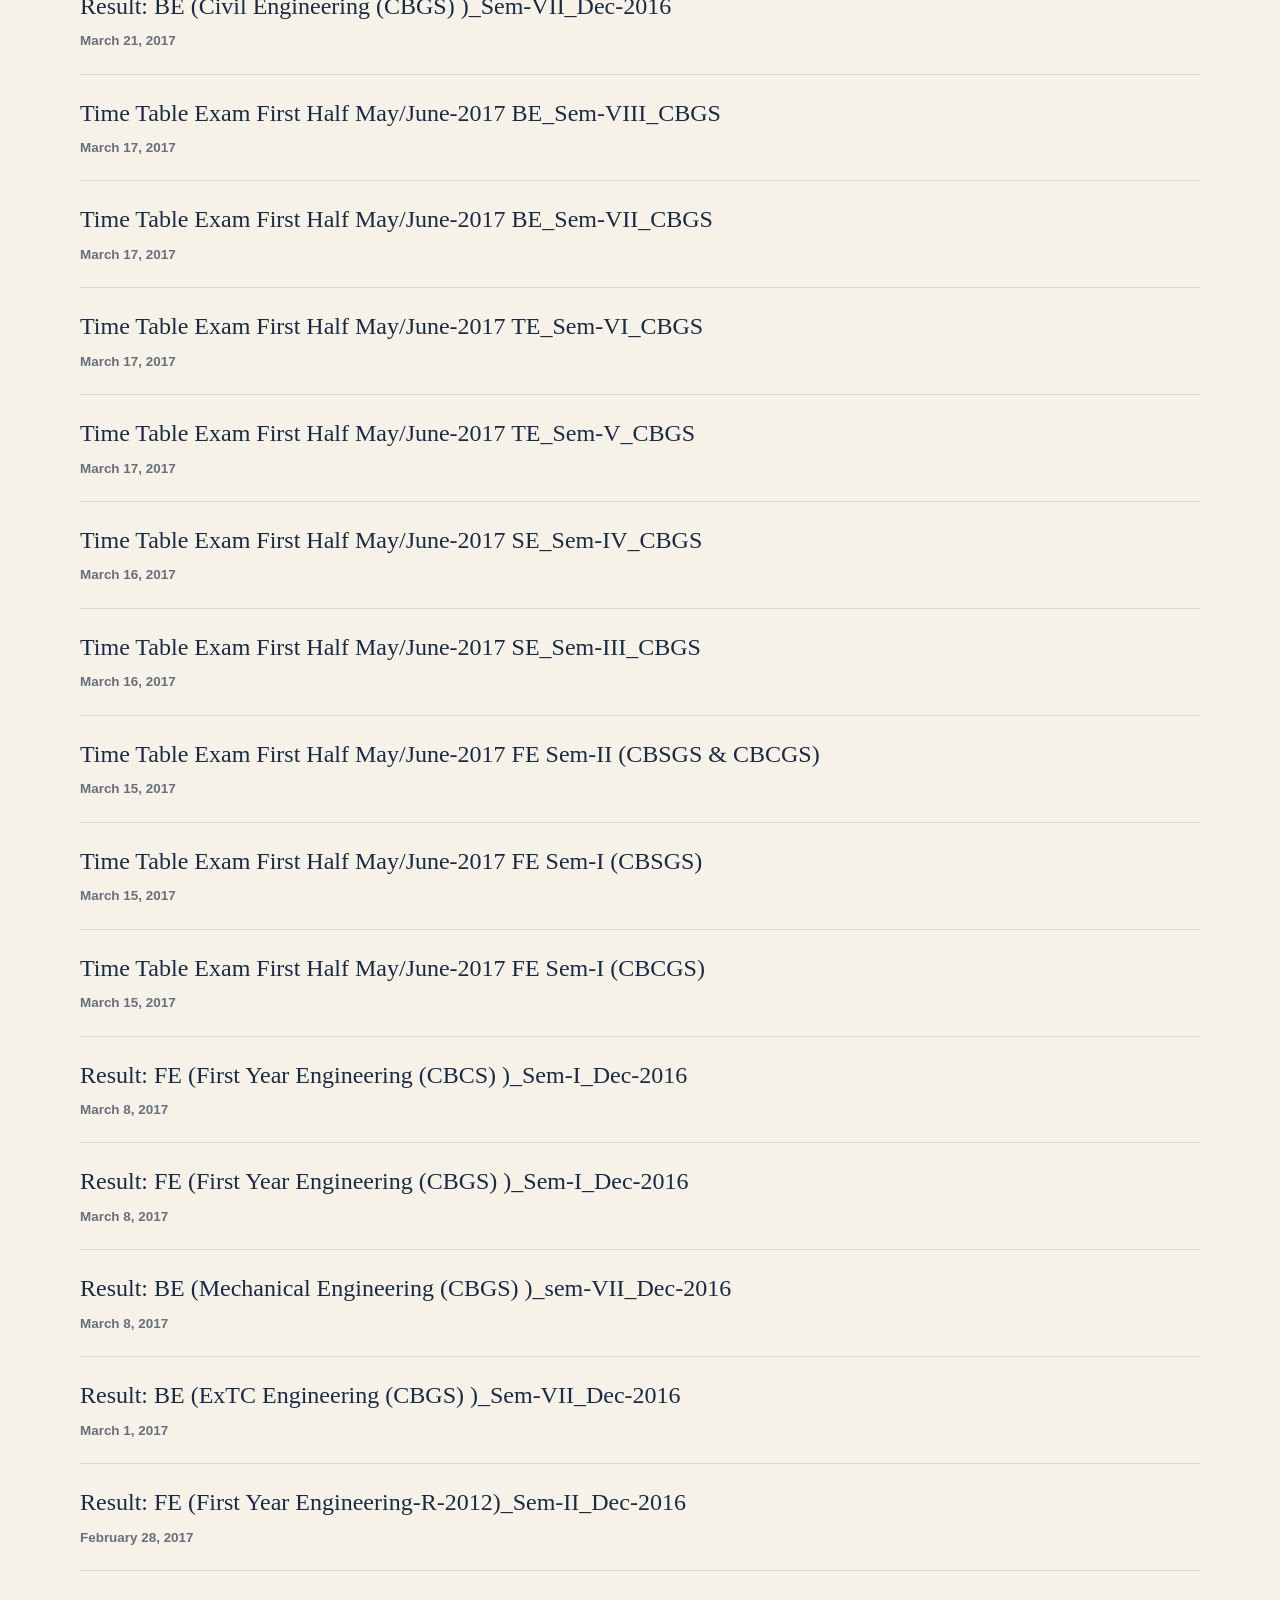
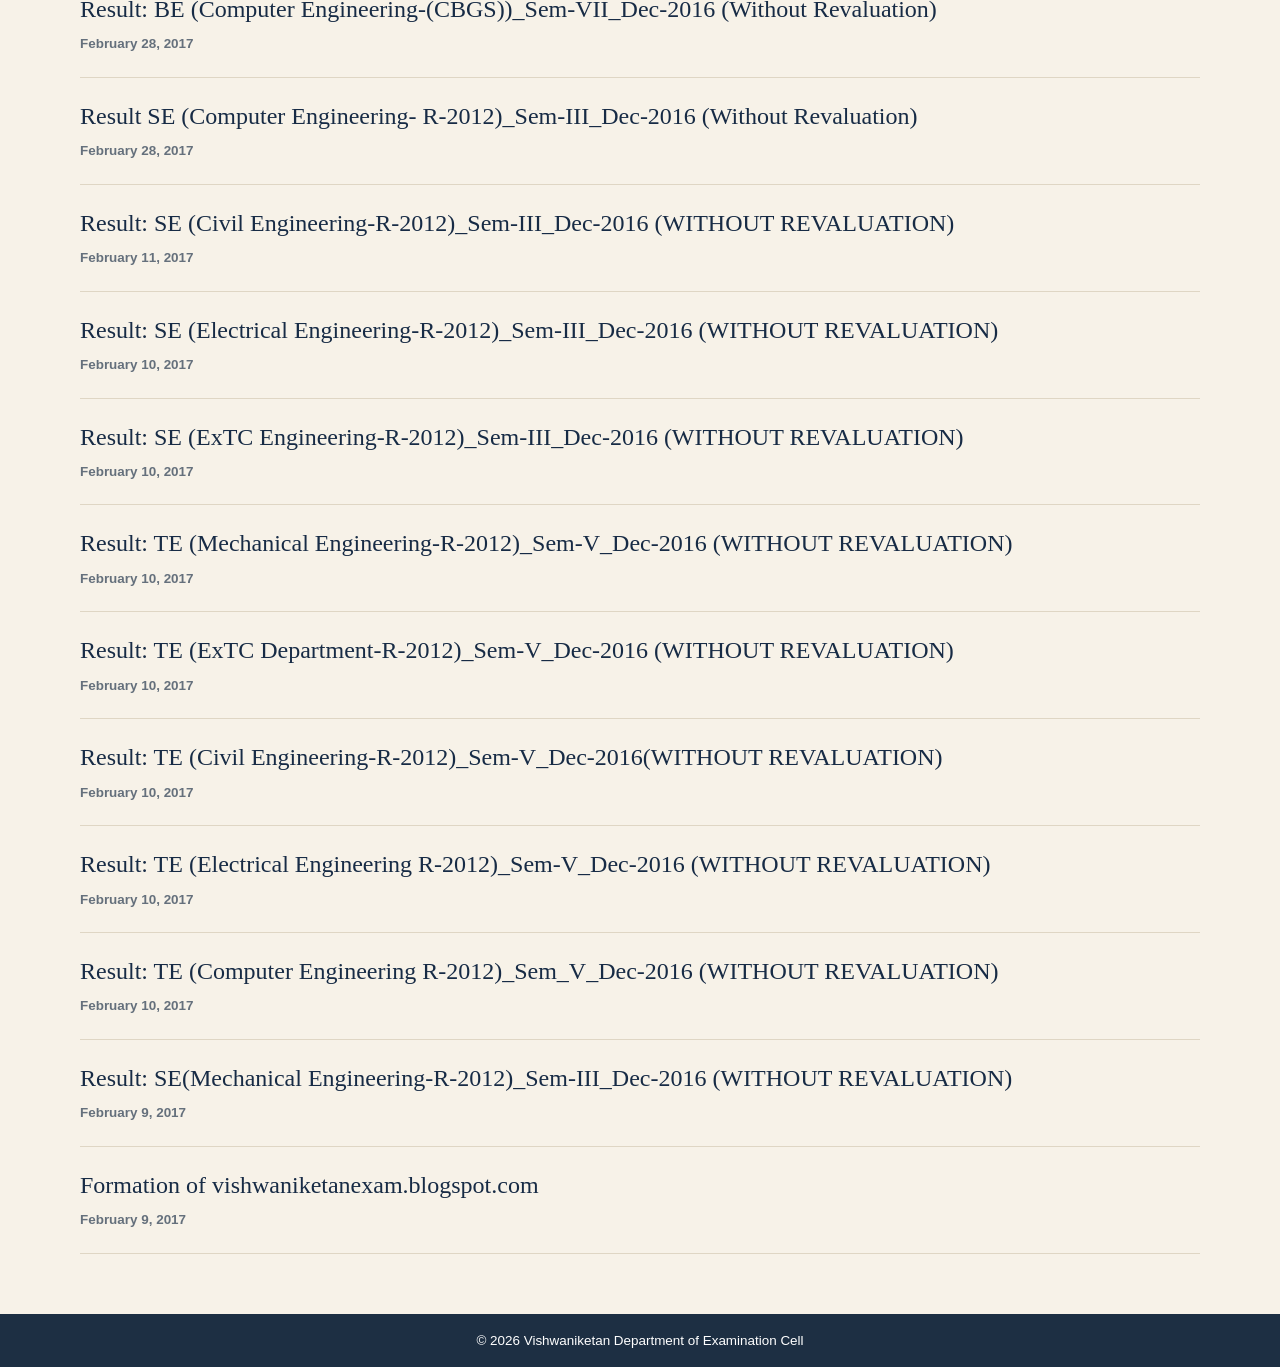
==== commit fad51d35: "Added favicon to every html and did header changes" ====
--- a/results/2017.html
+++ b/results/2017.html
@@ -4,10 +4,12 @@
     <meta charset="UTF-8">
     <meta name="viewport" content="width=device-width, initial-scale=1.0">
     <title>2017 Examination Results | Vishwaniketan</title>
+    <link rel="icon" href="../favicon.ico" sizes="any">
+    <link rel="icon" type="image/png" href="../favicon.png">
     <link rel="stylesheet" href="../style.css">
 </head>
 <body>
-    <header class="site-header"><div class="container"><p class="college-label">Official Examination Portal</p><h1>VISHWANIKETAN</h1><p class="site-subtitle">Department of Examination Cell</p></div></header>
+    <header class="site-header"><div class="container"><div class="site-brand"><img class="college-logo" src="../vishwaniketan.png" alt="Vishwaniketan logo" width="96" height="96"><div><p class="college-label">Official Examination Portal</p><h1>VISHWANIKETAN</h1><p class="site-subtitle">Department of Examination Cell</p></div></div></div></header>
     <main class="container year-page">
         <section class="results-section">
             <div class="section-heading">
@@ -18,44 +20,8 @@
         </section>
     </main>
     <footer class="site-footer"><div class="container"><p>&copy; 2026 Vishwaniketan Department of Examination Cell</p></div></footer>
+    <script src="../data/results-2017.js"></script>
     <script>
-        function parseCsv(text) {
-            var rows = [];
-            var row = [];
-            var field = '';
-            var quoted = false;
-
-            for (var index = 0; index < text.length; index += 1) {
-                var character = text[index];
-                var nextCharacter = text[index + 1];
-
-                if (character === '"' && quoted && nextCharacter === '"') {
-                    field += '"';
-                    index += 1;
-                } else if (character === '"') {
-                    quoted = !quoted;
-                } else if (character === ',' && !quoted) {
-                    row.push(field);
-                    field = '';
-                } else if ((character === '\n' || character === '\r') && !quoted) {
-                    if (character === '\r' && nextCharacter === '\n') index += 1;
-                    row.push(field);
-                    if (row.some(function (value) { return value !== ''; })) rows.push(row);
-                    row = [];
-                    field = '';
-                } else {
-                    field += character;
-                }
-            }
-
-            if (field || row.length) {
-                row.push(field);
-                rows.push(row);
-            }
-
-            return rows;
-        }
-
         function displayDate(value) {
             var parts = value.slice(0, 10).split('-').map(Number);
             return new Intl.DateTimeFormat('en-US', {
@@ -66,44 +32,32 @@
             }).format(new Date(Date.UTC(parts[0], parts[1] - 1, parts[2])));
         }
 
-        fetch('../data/results-2017.csv')
-            .then(function (response) {
-                if (!response.ok) throw new Error('Unable to load results');
-                return response.text();
-            })
-            .then(function (csvText) {
-                var rows = parseCsv(csvText).slice(1);
-                var resultList = document.getElementById('results-2017');
-                document.getElementById('result-count').textContent = rows.length + ' Results';
+        var resultList = document.getElementById('results-2017');
+        document.getElementById('result-count').textContent = window.results2017.length + ' Results';
 
-                rows.forEach(function (record) {
-                    var title = record[0];
-                    var date = record[1];
-                    var url = record[2];
-                    var item = document.createElement('li');
-                    var titleElement = url ? document.createElement('a') : document.createElement('span');
-                    var dateElement = document.createElement('time');
+        window.results2017.forEach(function (record) {
+            var item = document.createElement('li');
+            var titleElement = record.url ? document.createElement('a') : document.createElement('span');
+            var dateElement = document.createElement('time');
 
-                    item.className = 'year-result-item';
-                    titleElement.className = 'year-result-title';
-                    titleElement.textContent = title;
+            item.className = 'year-result-item';
+            titleElement.className = 'year-result-title';
+            titleElement.textContent = record.title;
 
-                    if (url) {
-                        titleElement.href = url;
-                        titleElement.target = '_blank';
-                        titleElement.rel = 'noopener noreferrer';
-                    }
+            if (record.url) {
+                titleElement.href = record.url;
+                titleElement.target = '_blank';
+                titleElement.rel = 'noopener noreferrer';
+            }
 
-                    dateElement.className = 'year-result-date';
-                    dateElement.dateTime = date;
-                    dateElement.textContent = displayDate(date);
-                    item.append(titleElement, dateElement);
-                    resultList.appendChild(item);
-                });
-            })
-            .catch(function () {
-                document.getElementById('result-count').textContent = 'Results unavailable';
-            });
+            dateElement.className = 'year-result-date';
+            dateElement.dateTime = record.date;
+            dateElement.textContent = displayDate(record.date);
+            item.append(titleElement, dateElement);
+            resultList.appendChild(item);
+        });
     </script>
 </body>
 </html>
+
+
--- a/style.css
+++ b/style.css
@@ -339,3 +339,133 @@
     }
 
 }
+:root {
+    font-family: Arial, Helvetica, sans-serif;
+    color: #1d2f43;
+    background: #f5f7fa;
+}
+
+* { box-sizing: border-box; }
+
+body { margin: 0; }
+
+.container {
+    width: min(1120px, calc(100% - 2rem));
+    margin: 0 auto;
+}
+
+.site-header {
+    padding: 1.25rem 0;
+    color: #fff;
+    background: #003c5c;
+}
+
+.site-brand {
+    display: flex;
+    align-items: center;
+    gap: 1rem;
+}
+
+.college-logo {
+    display: block;
+    width: 96px;
+    height: 96px;
+    object-fit: contain;
+    flex: 0 0 auto;
+}
+
+.college-label,
+.site-subtitle {
+    margin: 0;
+}
+
+.college-label {
+    font-size: .8rem;
+    font-weight: 700;
+    letter-spacing: .08em;
+    text-transform: uppercase;
+    opacity: .82;
+}
+
+.site-header h1 {
+    margin: .2rem 0;
+    font-size: clamp(1.7rem, 4vw, 2.5rem);
+    letter-spacing: .05em;
+}
+
+.site-header p {
+    color: white;
+    text-decoration: none;
+}
+
+.page-layout {
+    display: grid;
+    grid-template-columns: minmax(0, 1fr) 280px;
+    gap: 2rem;
+    padding: 2rem 0;
+}
+
+.site-footer {
+    padding: 1rem 0;
+    color: #fff;
+    background: #1d2f43;
+}
+
+@media (max-width: 700px) {
+    .page-layout { grid-template-columns: 1fr; }
+    .college-logo { width: 72px; height: 72px; }
+    .section-heading { flex-wrap: wrap; }
+    .search-form { order: 3; flex-basis: 100%; }
+}
+.section-heading {
+    display: flex;
+    align-items: center;
+    gap: 1rem;
+    margin-bottom: 1.25rem;
+}
+
+.section-heading h2 {
+    margin: 0;
+    white-space: nowrap;
+}
+
+.search-form {
+    display: flex;
+    flex: 1;
+    justify-content: center;
+}
+
+.search-form input {
+    width: min(100%, 320px);
+    padding: .65rem .75rem;
+    border: 1px solid #b7c3cf;
+    border-radius: .3rem 0 0 .3rem;
+    font: inherit;
+}
+
+.search-form button {
+    padding: .65rem .9rem;
+    border: 1px solid #086fa8;
+    border-radius: 0 .3rem .3rem 0;
+    color: #fff;
+    background: #086fa8;
+    font: inherit;
+    cursor: pointer;
+}
+
+.result-count {
+    white-space: nowrap;
+    color: #526779;
+}
+
+.visually-hidden {
+    position: absolute;
+    width: 1px;
+    height: 1px;
+    padding: 0;
+    margin: -1px;
+    overflow: hidden;
+    clip: rect(0, 0, 0, 0);
+    white-space: nowrap;
+    border: 0;
+}
